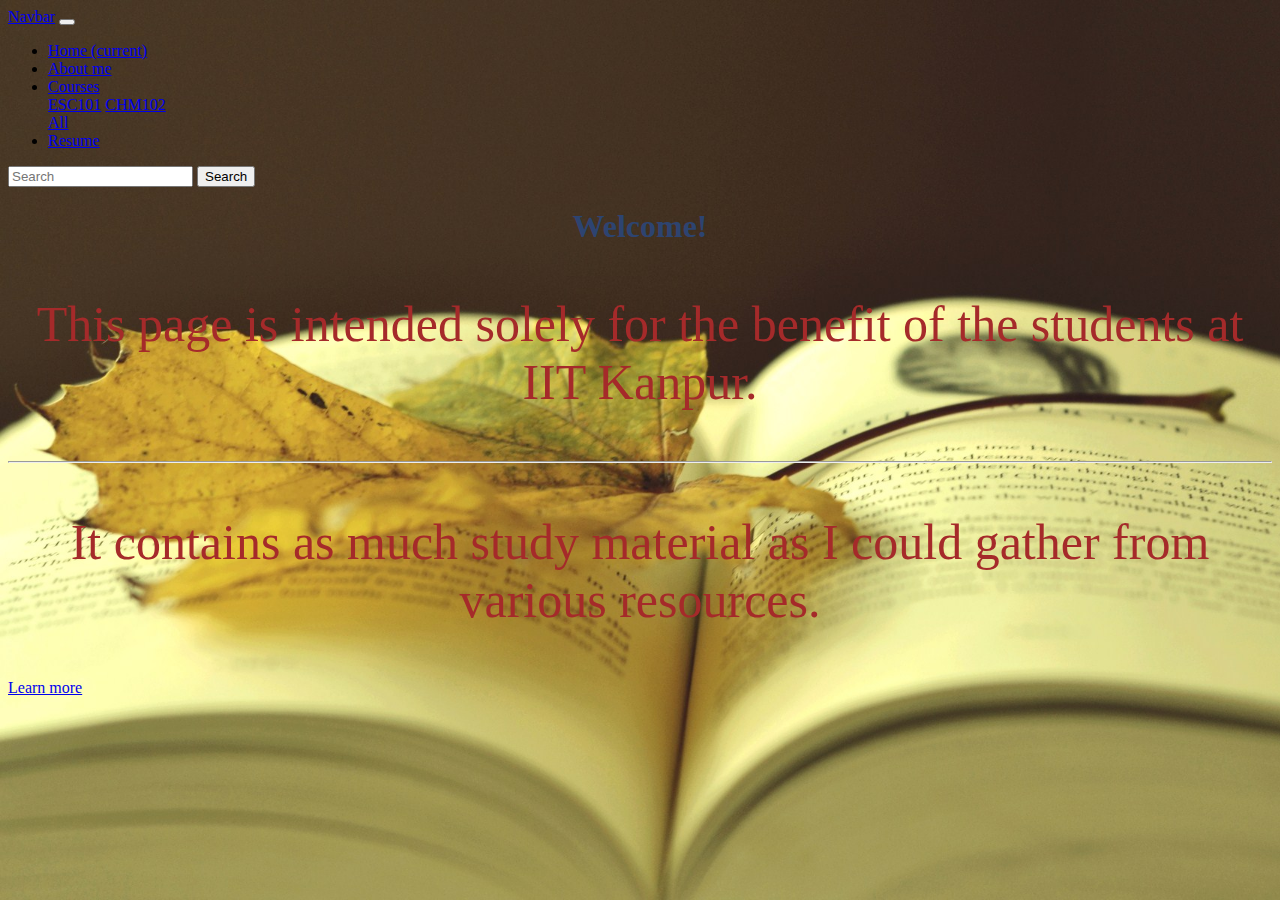
==== index.html @ 39400a55 "Update index.html" ====
<DOCTYPE! html>
<html>
<head>
	<title>IIT Kanpur</title>
	<link rel="stylesheet" href="https://stackpath.bootstrapcdn.com/bootstrap/4.2.1/css/bootstrap.min.css" integrity="sha384-GJzZqFGwb1QTTN6wy59ffF1BuGJpLSa9DkKMp0DgiMDm4iYMj70gZWKYbI706tWS" crossorigin="anonymous">
	<link rel="stylesheet" type="text/css" href="style.css">
	<link rel="stylesheet" type="text/css" href="animate.css">
</head>
<body>
	<nav class="navbar navbar-dark bg-dark">
  <a class="navbar-brand" href="#">Navbar</a>
  <button class="navbar-toggler" type="button" data-toggle="collapse" data-target="#navbarSupportedContent" aria-controls="navbarSupportedContent" aria-expanded="false" aria-label="Toggle navigation">
    <span class="navbar-toggler-icon"></span>
  </button>

  <div class="collapse navbar-collapse" id="navbarSupportedContent">
    <ul class="navbar-nav mr-auto">
      <li class="nav-item active">
        <a class="nav-link" href="sparshag21.github.io">Home <span class="sr-only">(current)</span></a>
      </li>
      <li class="nav-item">
        <a class="nav-link" href="#">About me</a>
      </li>
      <li class="nav-item dropdown">
        <a class="nav-link dropdown-toggle" href="#" id="navbarDropdown" role="button" data-toggle="dropdown" aria-haspopup="true" aria-expanded="false">
          Courses
        </a>
        <div class="dropdown-menu" aria-labelledby="navbarDropdown">
          <a class="dropdown-item" href="https://drive.google.com/open?id=1Gh-EBOJER7MjMcD_c-PDWi1erLSiMOTE">ESC101</a>
          <a class="dropdown-item" href="https://drive.google.com/open?id=1S0QDlHgqq7cptCj6aciYYXf4v3J_0jDY">CHM102</a>
          <div class="dropdown-divider"></div>
          <a class="dropdown-item" href="#">All</a>
        </div>
      </li>
      <li class="nav-item">
        <a class="nav-link disabled" href="#" tabindex="-1" aria-disabled="true">Resume</a>
      </li>
    </ul>
    <form class="form-inline my-2 my-lg-0">
      <input class="form-control mr-sm-2" type="search" placeholder="Search" aria-label="Search">
      <button class="btn btn-outline-success my-2 my-sm-0" type="submit">Search</button>
    </form>
  </div>
</nav>
<div class="jumbotron">
  <h1 class="animated infinite bounce" style="font-family: cursive;color:#2D4471;">Welcome!</h1>
  <p class="lead">This page is intended solely for the benefit of the students at IIT Kanpur.</p>
  <hr class="my-4">
  <p>It contains as much study material as I could gather from various resources.</p>
  <a class="btn btn-outline-success btn-lg" href="#" role="button">Learn more</a>
</div>
	<script src="https://code.jquery.com/jquery-3.3.1.slim.min.js" integrity="sha384-q8i/X+965DzO0rT7abK41JStQIAqVgRVzpbzo5smXKp4YfRvH+8abtTE1Pi6jizo" crossorigin="anonymous"></script>
	<script src="https://cdnjs.cloudflare.com/ajax/libs/popper.js/1.14.6/umd/popper.min.js" integrity="sha384-wHAiFfRlMFy6i5SRaxvfOCifBUQy1xHdJ/yoi7FRNXMRBu5WHdZYu1hA6ZOblgut" crossorigin="anonymous"></script>
	<script src="https://stackpath.bootstrapcdn.com/bootstrap/4.2.1/js/bootstrap.min.js" integrity="sha384-B0UglyR+jN6CkvvICOB2joaf5I4l3gm9GU6Hc1og6Ls7i6U/mkkaduKaBhlAXv9k" crossorigin="anonymous"></script>
</body>
</html>
---- style.css ----
body {
	background-image: url(study.jpg);
	background-size: cover;
}

p {
	color:brown;
	text-align: center;
	font-size: 50px;
	cursor:pointer;
}

p:hover {
	color:red;
	border:5px;
	border-color:red;
	transform:scale(1.1);
	transition:all 0.5s;
}
h1 {
	text-align:center;
}
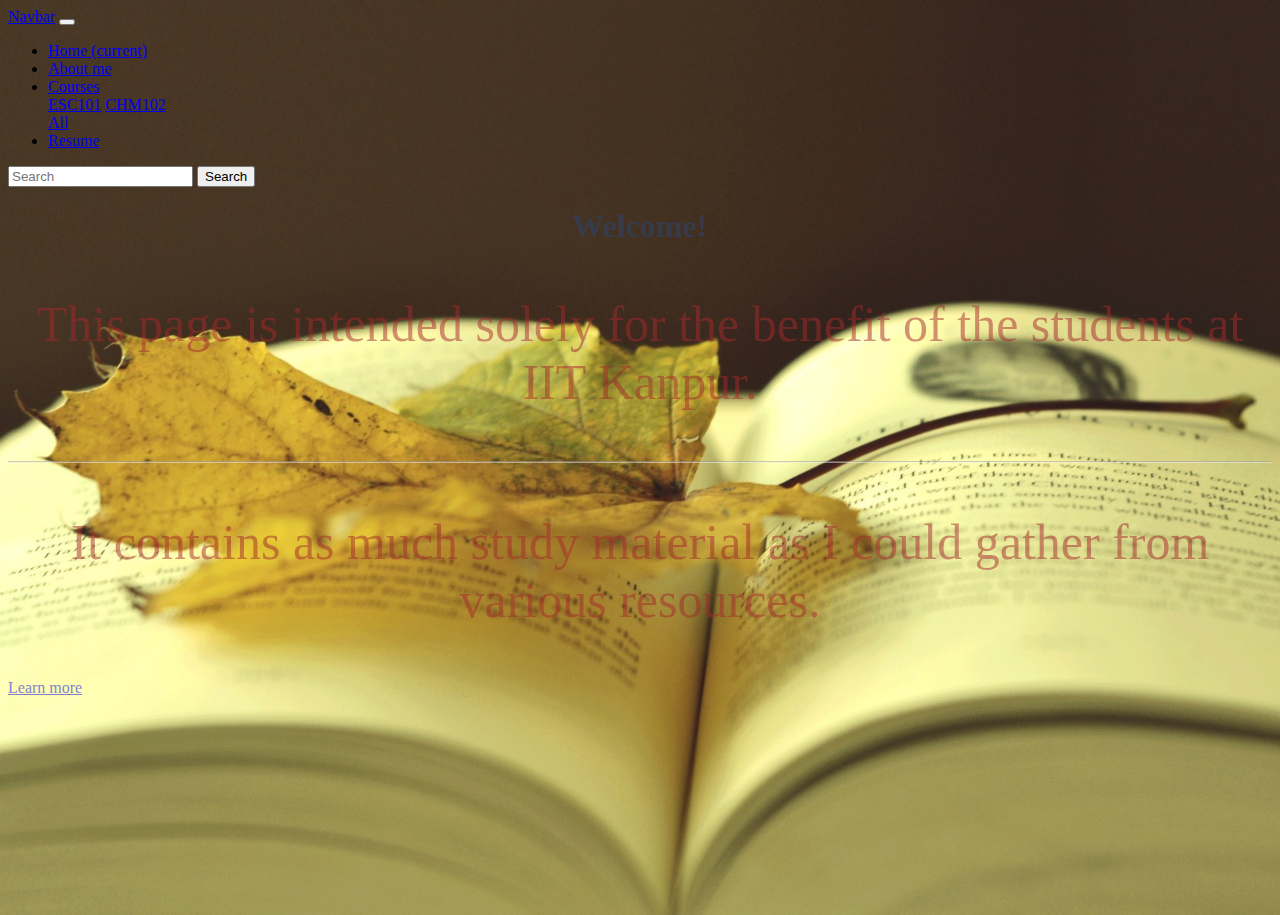
==== commit d7554a38: "Update index.html" ====
--- a/index.html
+++ b/index.html
@@ -1,13 +1,15 @@
 <DOCTYPE! html>
 <html>
 <head>
-	<title>IIT Kanpur</title>
-	<link rel="stylesheet" href="https://stackpath.bootstrapcdn.com/bootstrap/4.2.1/css/bootstrap.min.css" integrity="sha384-GJzZqFGwb1QTTN6wy59ffF1BuGJpLSa9DkKMp0DgiMDm4iYMj70gZWKYbI706tWS" crossorigin="anonymous">
-	<link rel="stylesheet" type="text/css" href="style.css">
-	<link rel="stylesheet" type="text/css" href="animate.css">
+  <title>Bootstrap</title>
+  <link rel="stylesheet" href="https://stackpath.bootstrapcdn.com/bootstrap/4.2.1/css/bootstrap.min.css" integrity="sha384-GJzZqFGwb1QTTN6wy59ffF1BuGJpLSa9DkKMp0DgiMDm4iYMj70gZWKYbI706tWS" crossorigin="anonymous">
+  <link rel="stylesheet" type="text/css" href="style.css">
+  <link rel="stylesheet" type="text/css" href="animate.css">
 </head>
 <body>
-	<nav class="navbar navbar-dark bg-dark">
+  <div style="justify-content:center">
+  </div>
+  <nav class="navbar navbar-dark bg-dark">
   <a class="navbar-brand" href="#">Navbar</a>
   <button class="navbar-toggler" type="button" data-toggle="collapse" data-target="#navbarSupportedContent" aria-controls="navbarSupportedContent" aria-expanded="false" aria-label="Toggle navigation">
     <span class="navbar-toggler-icon"></span>
@@ -16,7 +18,7 @@
   <div class="collapse navbar-collapse" id="navbarSupportedContent">
     <ul class="navbar-nav mr-auto">
       <li class="nav-item active">
-        <a class="nav-link" href="sparshag21.github.io">Home <span class="sr-only">(current)</span></a>
+        <a class="nav-link" href="#">Home <span class="sr-only">(current)</span></a>
       </li>
       <li class="nav-item">
         <a class="nav-link" href="#">About me</a>
@@ -42,15 +44,17 @@
     </form>
   </div>
 </nav>
-<div class="jumbotron">
+<div class="jumbotron" style="opacity:0.5">
   <h1 class="animated infinite bounce" style="font-family: cursive;color:#2D4471;">Welcome!</h1>
   <p class="lead">This page is intended solely for the benefit of the students at IIT Kanpur.</p>
   <hr class="my-4">
   <p>It contains as much study material as I could gather from various resources.</p>
   <a class="btn btn-outline-success btn-lg" href="#" role="button">Learn more</a>
 </div>
-	<script src="https://code.jquery.com/jquery-3.3.1.slim.min.js" integrity="sha384-q8i/X+965DzO0rT7abK41JStQIAqVgRVzpbzo5smXKp4YfRvH+8abtTE1Pi6jizo" crossorigin="anonymous"></script>
-	<script src="https://cdnjs.cloudflare.com/ajax/libs/popper.js/1.14.6/umd/popper.min.js" integrity="sha384-wHAiFfRlMFy6i5SRaxvfOCifBUQy1xHdJ/yoi7FRNXMRBu5WHdZYu1hA6ZOblgut" crossorigin="anonymous"></script>
-	<script src="https://stackpath.bootstrapcdn.com/bootstrap/4.2.1/js/bootstrap.min.js" integrity="sha384-B0UglyR+jN6CkvvICOB2joaf5I4l3gm9GU6Hc1og6Ls7i6U/mkkaduKaBhlAXv9k" crossorigin="anonymous"></script>
+
+  <iframe scrolling="no" frameborder="no" clocktype="html5" style="overflow:hidden;border:0;margin:0;padding:0;width:450px;height:210px;"src="https://www.clocklink.com/html5embed.php?clock=048&timezone=India_Bangalore&color=orange&size=450&Title=&Message=&Target=&From=2019,1,1,0,0,0&Color=orange">clock</iframe>
+  <script src="https://code.jquery.com/jquery-3.3.1.slim.min.js" integrity="sha384-q8i/X+965DzO0rT7abK41JStQIAqVgRVzpbzo5smXKp4YfRvH+8abtTE1Pi6jizo" crossorigin="anonymous"></script>
+  <script src="https://cdnjs.cloudflare.com/ajax/libs/popper.js/1.14.6/umd/popper.min.js" integrity="sha384-wHAiFfRlMFy6i5SRaxvfOCifBUQy1xHdJ/yoi7FRNXMRBu5WHdZYu1hA6ZOblgut" crossorigin="anonymous"></script>
+  <script src="https://stackpath.bootstrapcdn.com/bootstrap/4.2.1/js/bootstrap.min.js" integrity="sha384-B0UglyR+jN6CkvvICOB2joaf5I4l3gm9GU6Hc1og6Ls7i6U/mkkaduKaBhlAXv9k" crossorigin="anonymous"></script>
 </body>
 </html>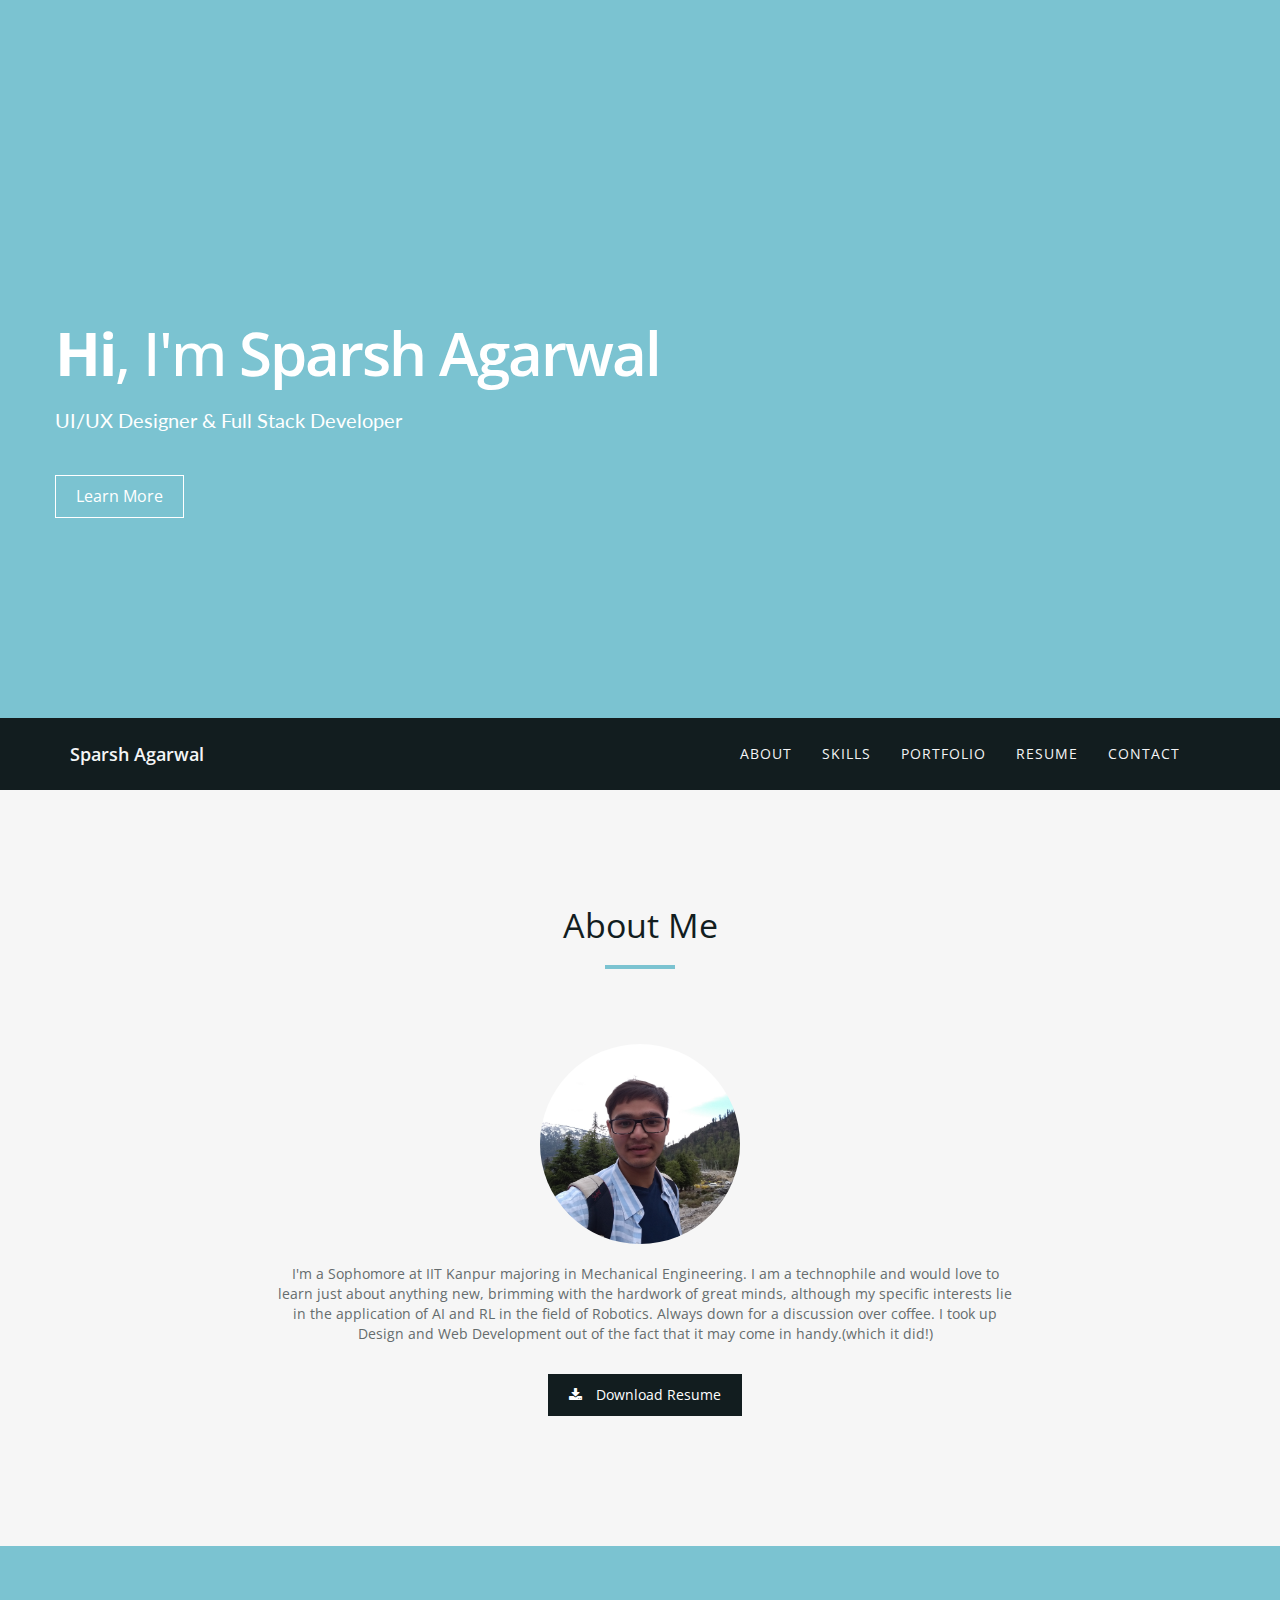
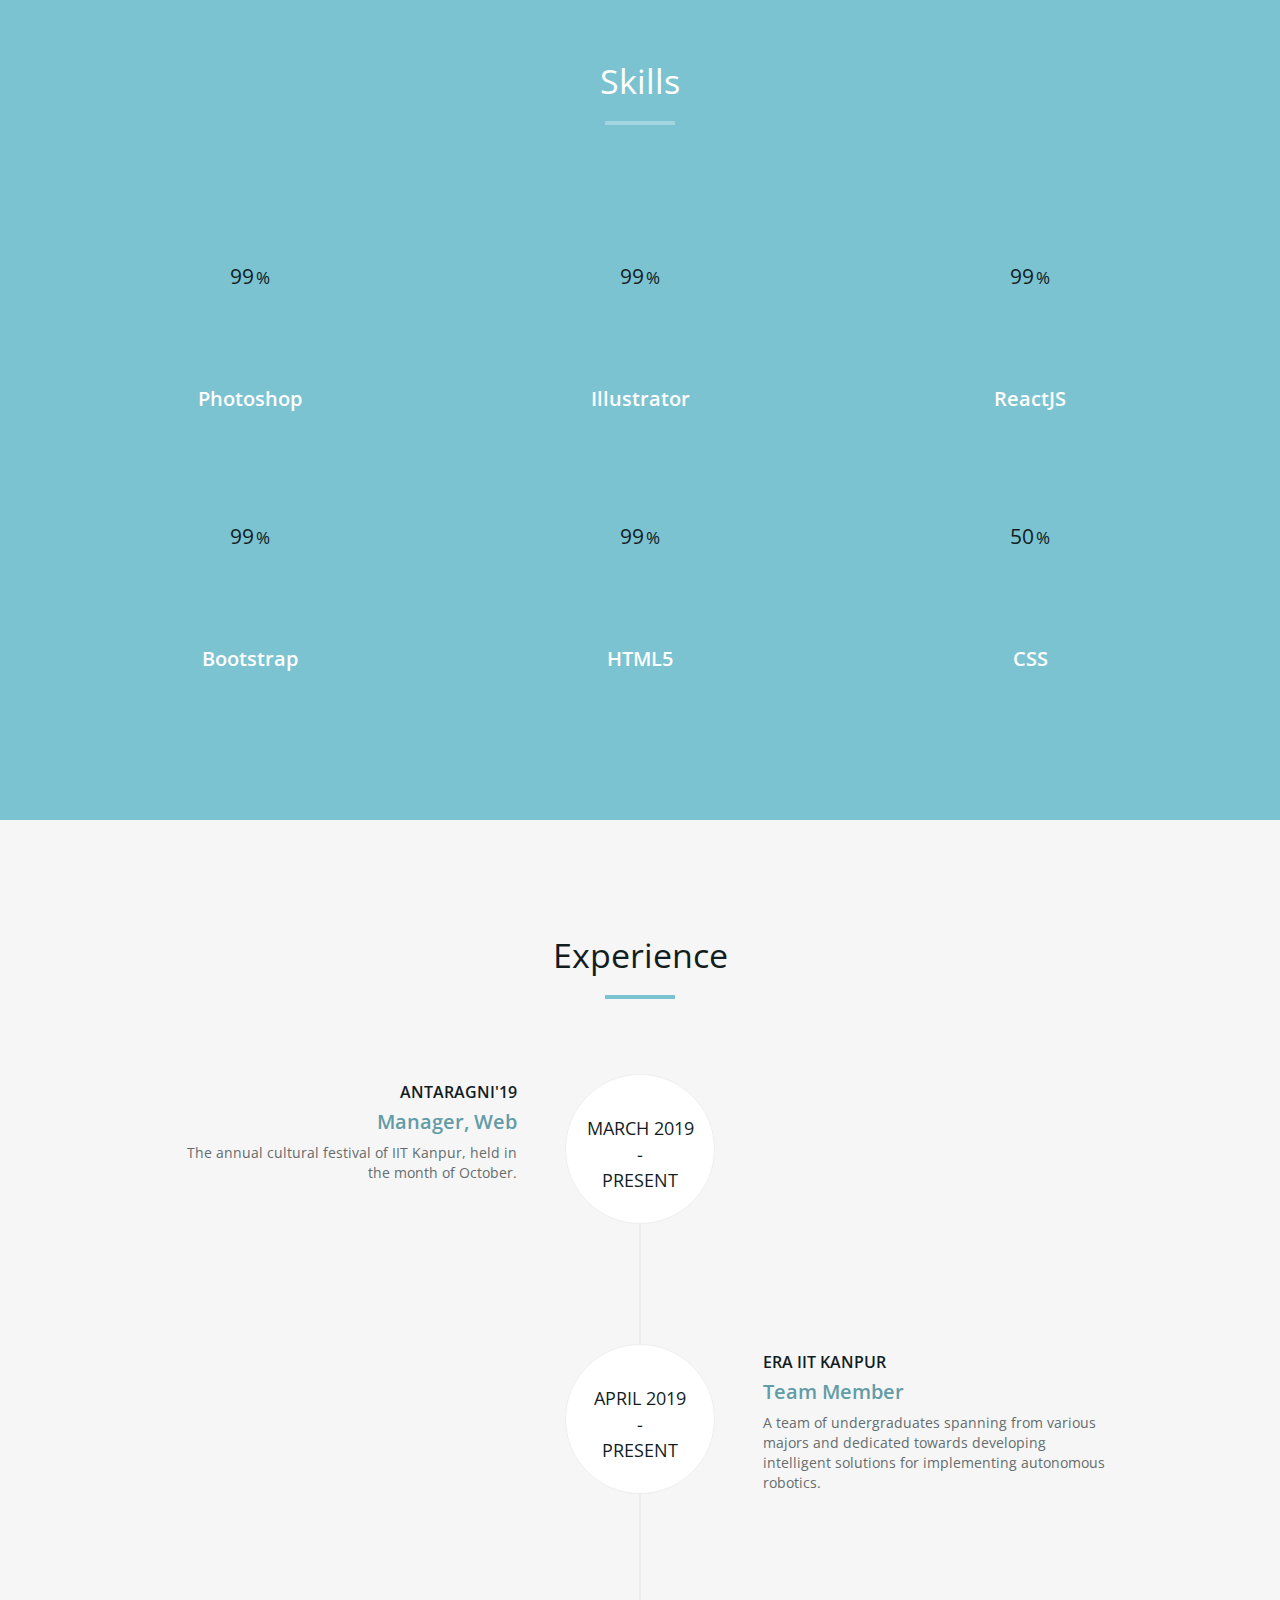
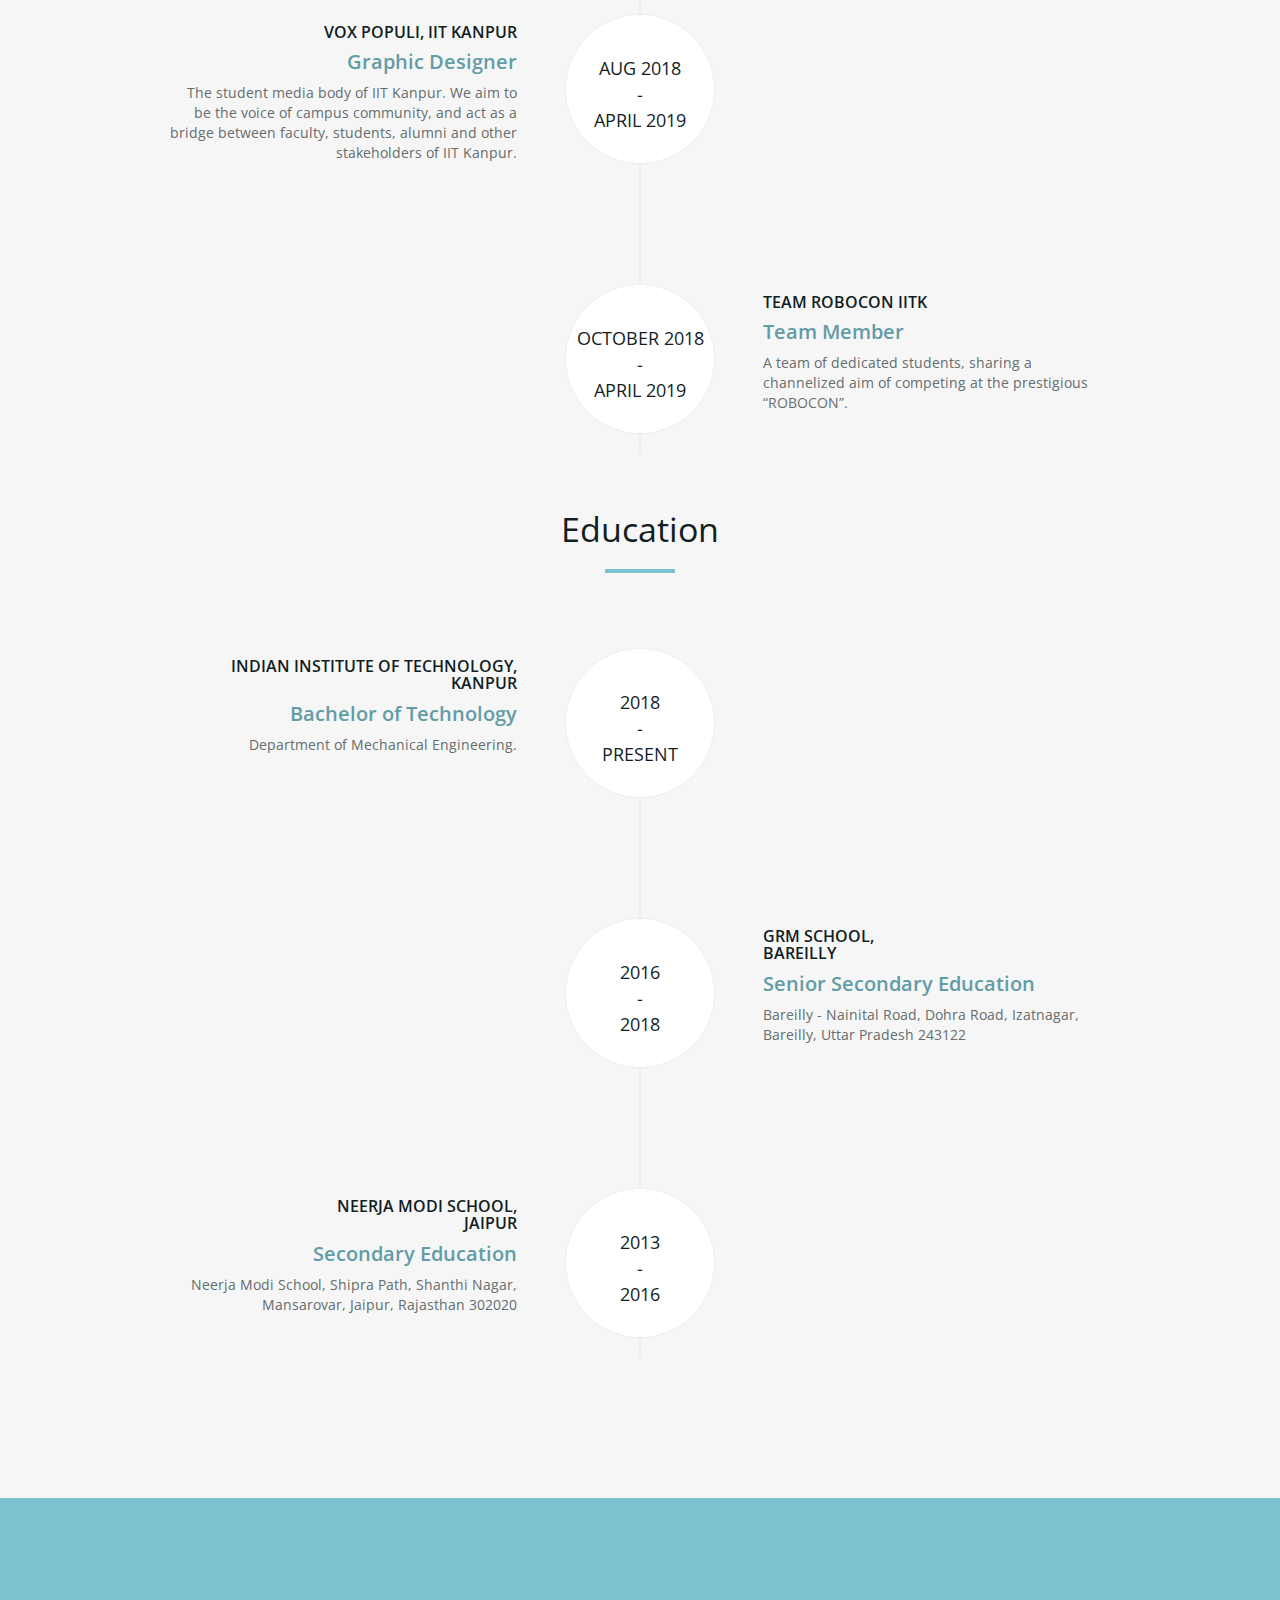
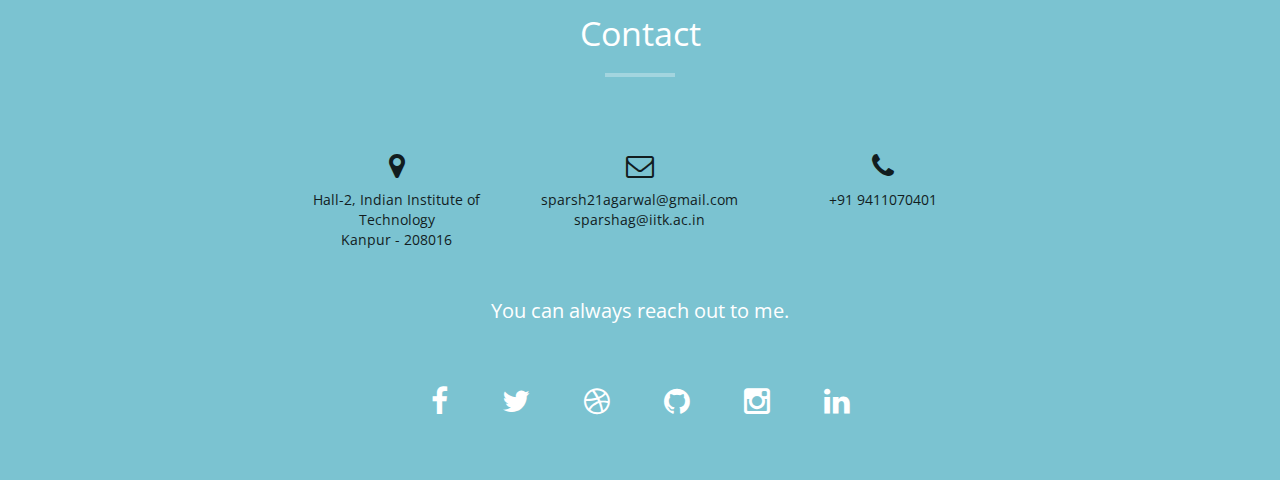
==== commit 47a97a6e: "new site" ====
--- a/index.html
+++ b/index.html
@@ -1,60 +1,445 @@
-<DOCTYPE! html>
-<html>
+<!DOCTYPE html>
+<html lang="en">
 <head>
-  <title>Bootstrap</title>
-  <link rel="stylesheet" href="https://stackpath.bootstrapcdn.com/bootstrap/4.2.1/css/bootstrap.min.css" integrity="sha384-GJzZqFGwb1QTTN6wy59ffF1BuGJpLSa9DkKMp0DgiMDm4iYMj70gZWKYbI706tWS" crossorigin="anonymous">
-  <link rel="stylesheet" type="text/css" href="style.css">
-  <link rel="stylesheet" type="text/css" href="animate.css">
+<meta charset="utf-8">
+<meta name="viewport" content="width=device-width, initial-scale=1">
+<title>Sparsh Agarwal - UX Designer & Front End Developer</title>
+<meta name="description" content="">
+<meta name="author" content="">
+
+<!-- Favicons
+    ================================================== -->
+<link rel="shortcut icon" href="img/favicon.ico" type="image/x-icon">
+<link rel="apple-touch-icon" href="img/apple-touch-icon.png">
+<link rel="apple-touch-icon" sizes="72x72" href="img/apple-touch-icon-72x72.png">
+<link rel="apple-touch-icon" sizes="114x114" href="img/apple-touch-icon-114x114.png">
+
+<!-- Bootstrap -->
+<link rel="stylesheet" type="text/css"  href="css/bootstrap.css">
+<link rel="stylesheet" type="text/css" href="fonts/font-awesome/css/font-awesome.css">
+
+<!-- Stylesheet
+    ================================================== -->
+<link rel="stylesheet" type="text/css"  href="css/style.css">
+<link rel="stylesheet" type="text/css" href="css/prettyPhoto.css">
+<link href='http://fonts.googleapis.com/css?family=Lato:400,700,900,300' rel='stylesheet' type='text/css'>
+<link href='http://fonts.googleapis.com/css?family=Open+Sans:400,700,800,600,300' rel='stylesheet' type='text/css'>
+<script type="text/javascript" src="js/modernizr.custom.js"></script>
+
+<!-- HTML5 shim and Respond.js for IE8 support of HTML5 elements and media queries -->
+<!-- WARNING: Respond.js doesn't work if you view the page via file:// -->
+<!--[if lt IE 9]>
+      <script src="https://oss.maxcdn.com/html5shiv/3.7.2/html5shiv.min.js"></script>
+      <script src="https://oss.maxcdn.com/respond/1.4.2/respond.min.js"></script>
+    <![endif]-->
 </head>
-<body>
-  <div style="justify-content:center">
-  </div>
-  <nav class="navbar navbar-dark bg-dark">
-  <a class="navbar-brand" href="#">Navbar</a>
-  <button class="navbar-toggler" type="button" data-toggle="collapse" data-target="#navbarSupportedContent" aria-controls="navbarSupportedContent" aria-expanded="false" aria-label="Toggle navigation">
-    <span class="navbar-toggler-icon"></span>
-  </button>
-
-  <div class="collapse navbar-collapse" id="navbarSupportedContent">
-    <ul class="navbar-nav mr-auto">
-      <li class="nav-item active">
-        <a class="nav-link" href="#">Home <span class="sr-only">(current)</span></a>
-      </li>
-      <li class="nav-item">
-        <a class="nav-link" href="#">About me</a>
-      </li>
-      <li class="nav-item dropdown">
-        <a class="nav-link dropdown-toggle" href="#" id="navbarDropdown" role="button" data-toggle="dropdown" aria-haspopup="true" aria-expanded="false">
-          Courses
-        </a>
-        <div class="dropdown-menu" aria-labelledby="navbarDropdown">
-          <a class="dropdown-item" href="https://drive.google.com/open?id=1Gh-EBOJER7MjMcD_c-PDWi1erLSiMOTE">ESC101</a>
-          <a class="dropdown-item" href="https://drive.google.com/open?id=1S0QDlHgqq7cptCj6aciYYXf4v3J_0jDY">CHM102</a>
-          <div class="dropdown-divider"></div>
-          <a class="dropdown-item" href="#">All</a>
-        </div>
-      </li>
-      <li class="nav-item">
-        <a class="nav-link disabled" href="#" tabindex="-1" aria-disabled="true">Resume</a>
-      </li>
-    </ul>
-    <form class="form-inline my-2 my-lg-0">
-      <input class="form-control mr-sm-2" type="search" placeholder="Search" aria-label="Search">
-      <button class="btn btn-outline-success my-2 my-sm-0" type="submit">Search</button>
-    </form>
-  </div>
-</nav>
-<div class="jumbotron" style="opacity:0.5">
-  <h1 class="animated infinite bounce" style="font-family: cursive;color:#2D4471;">Welcome!</h1>
-  <p class="lead">This page is intended solely for the benefit of the students at IIT Kanpur.</p>
-  <hr class="my-4">
-  <p>It contains as much study material as I could gather from various resources.</p>
-  <a class="btn btn-outline-success btn-lg" href="#" role="button">Learn more</a>
+<body id="page-top" data-spy="scroll" data-target=".navbar-fixed-top">
+
+<!-- Header -->
+<header id="header">
+  <div class="intro">
+    <div class="container">
+      <div class="row">
+        <div class="intro-text">
+          <h1><b>Hi</b>, I'm <span class="name">Sparsh Agarwal</span></h1>
+          <p>UI/UX Designer & Full Stack Developer</p>
+          <a href="#about" class="btn btn-default btn-lg page-scroll">Learn More</a> </div>
+      </div>
+    </div>
+  </div>
+</header>
+<!-- Navigation -->
+<div id="nav">
+  <nav class="navbar navbar-custom">
+    <div class="container">
+      <div class="navbar-header">
+        <button type="button" class="navbar-toggle" data-toggle="collapse" data-target=".navbar-main-collapse"> <i class="fa fa-bars"></i> </button>
+        <a class="navbar-brand page-scroll" href="#page-top">Sparsh Agarwal</a> </div>
+      
+      <!-- Collect the nav links, forms, and other content for toggling -->
+      <div class="collapse navbar-collapse navbar-right navbar-main-collapse">
+        <ul class="nav navbar-nav">
+          <!-- Hidden li included to remove active class from about link when scrolled up past about section -->
+          <li class="hidden"> <a href="#page-top"></a> </li>
+          <li> <a class="page-scroll" href="#about">About</a> </li>
+          <li> <a class="page-scroll" href="#skills">Skills</a> </li>
+          <li> <a class="page-scroll" href="#portfolio">Portfolio</a> </li>
+          <li> <a class="page-scroll" href="#resume">Resume</a> </li>
+          <li> <a class="page-scroll" href="#contact">Contact</a> </li>
+        </ul>
+      </div>
+    </div>
+  </nav>
 </div>
-
-  <iframe scrolling="no" frameborder="no" clocktype="html5" style="overflow:hidden;border:0;margin:0;padding:0;width:450px;height:210px;"src="https://www.clocklink.com/html5embed.php?clock=048&timezone=India_Bangalore&color=orange&size=450&Title=&Message=&Target=&From=2019,1,1,0,0,0&Color=orange">clock</iframe>
-  <script src="https://code.jquery.com/jquery-3.3.1.slim.min.js" integrity="sha384-q8i/X+965DzO0rT7abK41JStQIAqVgRVzpbzo5smXKp4YfRvH+8abtTE1Pi6jizo" crossorigin="anonymous"></script>
-  <script src="https://cdnjs.cloudflare.com/ajax/libs/popper.js/1.14.6/umd/popper.min.js" integrity="sha384-wHAiFfRlMFy6i5SRaxvfOCifBUQy1xHdJ/yoi7FRNXMRBu5WHdZYu1hA6ZOblgut" crossorigin="anonymous"></script>
-  <script src="https://stackpath.bootstrapcdn.com/bootstrap/4.2.1/js/bootstrap.min.js" integrity="sha384-B0UglyR+jN6CkvvICOB2joaf5I4l3gm9GU6Hc1og6Ls7i6U/mkkaduKaBhlAXv9k" crossorigin="anonymous"></script>
+<!-- About Section -->
+<div id="about">
+  <div class="container">
+    <div class="section-title text-center center">
+      <h2>About Me</h2>
+      <hr>
+    </div>
+    <div class="row">
+      <div class="col-md-12 text-center"><img src="img/about.jpg" class="img-responsive"></div>
+      <div class="col-md-8 col-md-offset-2">
+        <div class="about-text text-center">
+          <p>I'm a Sophomore at IIT Kanpur majoring in Mechanical Engineering. I am a technophile and would love to learn just about anything new, brimming with the hardwork of great minds, although my specific interests lie in the application of AI and RL in the field of Robotics. Always down for a discussion over coffee. I took up Design and Web Development out of the fact that it may come in handy.(which it did!)</p>	
+          <p></p>
+          <p class="text-center"><a class="btn btn-primary" href="#"><i class="fa fa-download"></i> Download Resume</a></p>
+        </div>
+      </div>
+    </div>
+  </div>
+</div>
+<!-- Skills Section -->
+<div id="skills" class="text-center">
+  <div class="container">
+    <div class="section-title center">
+      <h2>Skills</h2>
+      <hr>
+    </div>
+    <div class="row">
+      <div class="col-md-4 col-sm-6 skill"> <span class="chart" data-percent="99"> <span class="percent">99</span> </span>
+        <h4>Photoshop</h4>
+      </div>
+      <div class="col-md-4 col-sm-6 skill"> <span class="chart" data-percent="99"> <span class="percent">99</span> </span>
+        <h4>Illustrator</h4>
+      </div>
+      <div class="col-md-4 col-sm-6 skill"> <span class="chart" data-percent="99"> <span class="percent">99</span> </span>
+        <h4>ReactJS</h4>
+      </div>
+      <div class="col-md-4 col-sm-6 skill"> <span class="chart" data-percent="99"> <span class="percent">99</span> </span>
+        <h4>Bootstrap</h4>
+      </div>
+      <div class="col-md-4 col-sm-6 skill"> <span class="chart" data-percent="99"> <span class="percent">99</span> </span>
+        <h4>HTML5</h4>
+      </div>
+      <div class="col-md-4 col-sm-6 skill"> <span class="chart" data-percent="50"> <span class="percent">50</span> </span>
+        <h4>CSS</h4>
+      </div>
+    </div>
+  </div>
+</div>
+
+<!-- Portfolio Section -->
+<!-- <div id="portfolio">
+  <div class="container">
+    <div class="section-title text-center center">
+      <h2>Portfolio</h2>
+      <hr>
+    </div>
+    <div class="categories">
+      <ul class="cat">
+        <li>
+          <ol class="type">
+            <li><a href="#" data-filter="*" class="active">All</a></li>
+            <li><a href="#" data-filter=".web">Web Design</a></li>
+            <li><a href="#" data-filter=".app">App Development</a></li>
+            <li><a href="#" data-filter=".branding">Branding</a></li>
+          </ol>
+        </li>
+      </ul>
+      <div class="clearfix"></div>
+    </div>
+    <div class="row">
+      <div class="portfolio-items">
+        <div class="col-sm-6 col-md-3 col-lg-3 web">
+          <div class="portfolio-item">
+            <div class="hover-bg"> <a href="img/portfolio/01-large.jpg" title="Project description" rel="prettyPhoto">
+              <div class="hover-text">
+                <h4>Project Title</h4>
+                <small>Web Design</small> </div>
+              <img src="img/portfolio/01-small.jpg" class="img-responsive" alt="Project Title"> </a> </div>
+          </div>
+        </div>
+        <div class="col-sm-6 col-md-3 col-lg-3 app">
+          <div class="portfolio-item">
+            <div class="hover-bg"> <a href="img/portfolio/02-large.jpg" title="Project description" rel="prettyPhoto">
+              <div class="hover-text">
+                <h4>Project Title</h4>
+                <small>App Development</small> </div>
+              <img src="img/portfolio/02-small.jpg" class="img-responsive" alt="Project Title"> </a> </div>
+          </div>
+        </div>
+        <div class="col-sm-6 col-md-3 col-lg-3 web">
+          <div class="portfolio-item">
+            <div class="hover-bg"> <a href="img/portfolio/03-large.jpg" title="Project description" rel="prettyPhoto">
+              <div class="hover-text">
+                <h4>Project Title</h4>
+                <small>Web Design</small> </div>
+              <img src="img/portfolio/03-small.jpg" class="img-responsive" alt="Project Title"> </a> </div>
+          </div>
+        </div>
+        <div class="col-sm-6 col-md-3 col-lg-3 web">
+          <div class="portfolio-item">
+            <div class="hover-bg"> <a href="img/portfolio/04-large.jpg" title="Project description" rel="prettyPhoto">
+              <div class="hover-text">
+                <h4>Project Title</h4>
+                <small>Web Design</small> </div>
+              <img src="img/portfolio/04-small.jpg" class="img-responsive" alt="Project Title"> </a> </div>
+          </div>
+        </div>
+        <div class="col-sm-6 col-md-3 col-lg-3 app">
+          <div class="portfolio-item">
+            <div class="hover-bg"> <a href="img/portfolio/05-large.jpg" title="Project description" rel="prettyPhoto">
+              <div class="hover-text">
+                <h4>Project Title</h4>
+                <small>App Development</small> </div>
+              <img src="img/portfolio/05-small.jpg" class="img-responsive" alt="Project Title"> </a> </div>
+          </div>
+        </div>
+        <div class="col-sm-6 col-md-3 col-lg-3 branding">
+          <div class="portfolio-item">
+            <div class="hover-bg"> <a href="img/portfolio/06-large.jpg" title="Project description" rel="prettyPhoto">
+              <div class="hover-text">
+                <h4>Project Title</h4>
+                <small>Branding</small> </div>
+              <img src="img/portfolio/06-small.jpg" class="img-responsive" alt="Project Title"> </a> </div>
+          </div>
+        </div>
+        <div class="col-sm-6 col-md-3 col-lg-3 branding app">
+          <div class="portfolio-item">
+            <div class="hover-bg"> <a href="img/portfolio/07-large.jpg" title="Project description" rel="prettyPhoto">
+              <div class="hover-text">
+                <h4>Project Title</h4>
+                <small>App Development, Branding</small> </div>
+              <img src="img/portfolio/07-small.jpg" class="img-responsive" alt="Project Title"> </a> </div>
+          </div>
+        </div>
+        <div class="col-sm-6 col-md-3 col-lg-3 web">
+          <div class="portfolio-item">
+            <div class="hover-bg"> <a href="img/portfolio/08-large.jpg" title="Project description" rel="prettyPhoto">
+              <div class="hover-text">
+                <h4>Project Title</h4>
+                <small>Web Design</small> </div>
+              <img src="img/portfolio/08-small.jpg" class="img-responsive" alt="Project Title"> </a> </div>
+          </div>
+        </div>
+      </div>
+    </div>
+  </div>
+</div> -->
+
+<!-- Achievements Section -->
+<!-- <div id="achievements" class="text-center">
+  <div class="container">
+    <div class="section-title center">
+      <h2>Some Stats</h2>
+      <hr>
+    </div>
+    <div class="row">
+      <div class="col-md-3 col-sm-3 wow fadeInDown" data-wow-delay="200ms">
+        <div class="achievement-box"> <span class="count">310</span>
+          <h4>Happy Clients</h4>
+        </div>
+      </div>
+      <div class="col-md-3 col-sm-3 wow fadeInDown" data-wow-delay="400ms">
+        <div class="achievement-box"> <span class="count">4700</span>
+          <h4>Hours of Work</h4>
+        </div>
+      </div>
+      <div class="col-md-3 col-sm-3 wow fadeInDown" data-wow-delay="600ms">
+        <div class="achievement-box"> <span class="count">30</span>
+          <h4>Awards Won</h4>
+        </div>
+      </div>
+      <div class="col-md-3 col-sm-3 wow fadeInDown" data-wow-delay="800ms">
+        <div class="achievement-box"> <span class="count">8</span>
+          <h4>Years of Experience</h4>
+        </div>
+      </div>
+    </div>
+  </div>
+</div> -->
+<!-- Resume Section -->
+<div id="resume" class="text-center">
+  <div class="container">
+    <div class="section-title center">
+      <h2>Experience</h2>
+      <hr>
+    </div>
+    <div class="row">
+      <div class="col-lg-12">
+        <ul class="timeline">
+          <li>
+            <div class="timeline-image">
+              <h4>March 2019 <br>
+                - <br>
+                Present </h4>
+            </div>
+            <div class="timeline-panel">
+              <div class="timeline-heading">
+                <h4>Antaragni'19</h4>
+                <h4 class="subheading">Manager, Web</h4>
+              </div>
+              <div class="timeline-body">
+                <p>The annual cultural festival of IIT Kanpur, held in the month of October.</p>
+              </div>
+            </div>
+          </li>
+          <li class="timeline-inverted">
+            <div class="timeline-image">
+              <h4>April 2019 <br>
+                - <br>
+                Present </h4>
+            </div>
+            <div class="timeline-panel">
+              <div class="timeline-heading">
+                <h4>ERA IIT Kanpur</h4>
+                <h4 class="subheading">Team Member</h4>
+              </div>
+              <div class="timeline-body">
+                <p>A team of undergraduates spanning from various majors and dedicated towards developing intelligent solutions for implementing autonomous robotics.</p>
+              </div>
+            </div>
+          </li>
+          <li>
+            <div class="timeline-image">
+              <h4>Aug 2018<br>
+                - <br>
+                April 2019 </h4>
+            </div>
+            <div class="timeline-panel">
+              <div class="timeline-heading">
+                <h4>Vox Populi, IIT Kanpur</h4>
+                <h4 class="subheading">Graphic Designer</h4>
+              </div>
+              <div class="timeline-body">
+                <p>The student media body of IIT Kanpur. We aim to be the voice of campus community, and act as a bridge between faculty, students, alumni and other stakeholders of IIT Kanpur.</p>
+              </div>
+            </div>
+          </li>
+          <li class="timeline-inverted">
+            <div class="timeline-image">
+              <h4>October 2018 <br>
+                - <br>
+                April 2019 </h4>
+            </div>
+            <div class="timeline-panel">
+              <div class="timeline-heading">
+                <h4>Team Robocon IITK</h4>
+                <h4 class="subheading">Team Member</h4>
+              </div>
+              <div class="timeline-body">
+                <p>A team of dedicated students, sharing a channelized aim of competing at the prestigious “ROBOCON”. </p>
+              </div>
+            </div>
+          </li>
+        </ul>
+      </div>
+    </div>
+  </div>
+  <div class="container">
+    <div class="section-title center">
+      <h2>Education</h2>
+      <hr>
+    </div>
+    <div class="row">
+      <div class="col-lg-12">
+        <ul class="timeline">
+          
+          <!-- Education Section-->
+          
+          <li>
+            <div class="timeline-image">
+              <h4>2018 <br>
+                - <br>
+                present </h4>
+            </div>
+            <div class="timeline-panel">
+              <div class="timeline-heading">
+                <h4>Indian Institute of Technology, Kanpur</h4>
+                <h4 class="subheading">Bachelor of Technology</h4>
+              </div>
+              <div class="timeline-body">
+                <p>Department of Mechanical Engineering.</p>
+              </div>
+            </div>
+          </li>
+          <li class="timeline-inverted">
+            <div class="timeline-image">
+              <h4>2016 <br>
+                - <br>
+                2018 </h4>
+            </div>
+            <div class="timeline-panel">
+              <div class="timeline-heading">
+                <h4>GRM School, <br>Bareilly</h4>
+                <h4 class="subheading">Senior Secondary Education</h4>
+              </div>
+              <div class="timeline-body">
+                <p>Bareilly - Nainital Road, Dohra Road, Izatnagar, Bareilly, Uttar Pradesh 243122</p>
+              </div>
+            </div>
+          </li>
+          <li>
+            <div class="timeline-image">
+              <h4>2013 <br>
+                - <br>
+                2016 </h4>
+            </div>
+            <div class="timeline-panel">
+              <div class="timeline-heading">
+                <h4>Neerja Modi School, <br>Jaipur</h4>
+                <h4 class="subheading">Secondary Education</h4>
+              </div>
+              <div class="timeline-body">
+                <p class="text-muted">Neerja Modi School, Shipra Path, Shanthi Nagar, Mansarovar, Jaipur, Rajasthan 302020</p>
+              </div>
+            </div>
+          </li>
+        </ul>
+      </div>
+    </div>
+  </div>
+</div>
+<!-- Contact Section -->
+<div id="contact" class="text-center">
+  <div class="container">
+    <div class="section-title center">
+      <h2>Contact</h2>
+      <hr>
+    </div>
+    <div class="col-md-8 col-md-offset-2">
+      <div class="col-md-4"> <i class="fa fa-map-marker fa-2x"></i>
+        <p>Hall-2, Indian Institute of Technology<br>Kanpur - 208016<br>
+          </p>
+      </div>
+      <div class="col-md-4"> <i class="fa fa-envelope-o fa-2x"></i>
+        <p>sparsh21agarwal@gmail.com<br>
+        sparshag@iitk.ac.in</p>
+      </div>
+      <div class="col-md-4"> <i class="fa fa-phone fa-2x"></i>
+        <p>+91 9411070401 </p>
+      </div>
+      <div class="clearfix"></div>
+    </div>
+    <div class="col-md-8 col-md-offset-2">
+      <h3>You can always reach out to me.</h3>
+      
+      <div class="social">
+        <ul>
+          <li><a href="#"><i class="fa fa-facebook"></i></a></li>
+          <li><a href="#"><i class="fa fa-twitter"></i></a></li>
+          <li><a href="#"><i class="fa fa-dribbble"></i></a></li>
+          <li><a href="#"><i class="fa fa-github"></i></a></li>
+          <li><a href="#"><i class="fa fa-instagram"></i></a></li>
+          <li><a href="#"><i class="fa fa-linkedin"></i></a></li>
+        </ul>
+      </div>
+    </div>
+  </div>
+</div>
+
+<script type="text/javascript" src="js/jquery.1.11.1.js"></script> 
+<script type="text/javascript" src="js/bootstrap.js"></script> 
+<script type="text/javascript" src="js/SmoothScroll.js"></script> 
+<script type="text/javascript" src="js/easypiechart.js"></script> 
+<script type="text/javascript" src="js/jquery.prettyPhoto.js"></script> 
+<script type="text/javascript" src="js/jquery.isotope.js"></script> 
+<script type="text/javascript" src="js/jquery.counterup.js"></script> 
+<script type="text/javascript" src="js/waypoints.js"></script> 
+<script type="text/javascript" src="js/jqBootstrapValidation.js"></script> 
+<script type="text/javascript" src="js/contact_me.js"></script> 
+<script type="text/javascript" src="js/main.js"></script>
 </body>
 </html>--- a/css/style.css
+++ b/css/style.css
@@ -0,0 +1,750 @@
+body, html {
+	font-family: 'Open Sans', sans-serif;
+	text-rendering: optimizeLegibility !important;
+	-webkit-font-smoothing: antialiased !important;
+	color: #656c6d;
+	width: 100% !important;
+	height: 100% !important;
+}
+h1 {
+	font-weight: 700;
+}
+h1 strong {
+	font-weight: 900;
+}
+h2 {
+	line-height: 20px;
+	margin: 0;
+	color: #121d1f;
+	font-weight: 400;
+	margin-bottom: 30px;
+	font-size: 34px;
+}
+h3, h4 {
+	color: #121d1f;
+	font-size: 20px;
+	font-weight: 600;
+}
+h5 {
+	text-transform: uppercase;
+	font-weight: 700;
+	line-height: 20px;
+}
+p.intro {
+	font-size: 16px;
+	margin: 12px 0 0;
+	line-height: 24px;
+	font-family: 'Open Sans', sans-serif;
+}
+a {
+	color: #333;
+}
+a:hover, a:focus {
+	text-decoration: none;
+	color: #7bc3d1;
+}
+ul, ol {
+	list-style: none;
+}
+.clearfix:after {
+	visibility: hidden;
+	display: block;
+	font-size: 0;
+	content: " ";
+	clear: both;
+	height: 0;
+}
+.clearfix {
+	display: inline-block;
+}
+* html .clearfix {
+	height: 1%;
+}
+.clearfix {
+	display: block;
+}
+ul, ol {
+	padding: 0;
+	webkit-padding: 0;
+	moz-padding: 0;
+}
+hr {
+	height: 4px;
+	width: 70px;
+	text-align: center;
+	position: relative;
+	background: #7bc3d1;
+	margin: 0 auto;
+	margin-bottom: 30px;
+	border: 0;
+}
+/* Navigation */
+#nav {
+	z-index: 9999;
+}
+#nav.affix {
+	position: fixed;
+	top: 0;
+	width: 100%
+}
+.navbar-custom {
+	margin-bottom: 0;
+	background-color: #121d1f;
+	border-radius: 0px;
+	padding: 10px 0;
+}
+.navbar-custom .navbar-brand {
+	font-weight: 600;
+}
+.navbar-custom .navbar-brand:focus {
+	outline: 0;
+}
+.navbar-custom .navbar-brand .navbar-toggle {
+	padding: 4px 6px;
+	font-size: 16px;
+	color: #fff;
+}
+.navbar-custom .navbar-brand .navbar-toggle:focus, .navbar-custom .navbar-brand .navbar-toggle:active {
+	outline: 0;
+}
+.navbar-custom a {
+	color: #f4f5f6;
+}
+.navbar-custom .nav li a {
+	text-transform: uppercase;
+	letter-spacing: 1px;
+	-webkit-transition: background .3s ease-in-out;
+	-moz-transition: background .3s ease-in-out;
+	transition: background .3s ease-in-out;
+}
+.navbar-custom .nav li a:hover {
+	outline: 0;
+	color: #7bc3d1;
+	background-color: transparent;
+}
+.navbar-custom .nav li a:focus, .navbar-custom .nav li a:active {
+	outline: 0;
+	background-color: transparent;
+	color: #7bc3d1;
+}
+.navbar-custom .nav li.active {
+	outline: 0;
+}
+.navbar-custom .nav li.active a {
+	background-color: rgba(255,255,255,.3);
+}
+.navbar-custom .nav li.active a:hover {
+	color: #fff;
+}
+.btn-default {
+	color: #fff;
+	background-color: transparent;
+	border-color: #fff;
+	padding: 10px 20px;
+	margin: 0;
+	font-size: 16px;
+	border-radius: 0;
+}
+.btn-default:hover, .btn-default:focus, .btn-default.focus, .btn-default:active, .btn-default.active {
+	color: #fff;
+	background-color: #121d1f;
+	border-color: #121d1f;
+}
+.btn-primary {
+	color: #fff;
+	background-color: #121d1f;
+	padding: 10px 20px;
+	border-color: #121d1f;
+	border-radius: 0;
+}
+.btn-primary:hover, .btn-primary:focus, .btn-primary.focus, .btn-primary:active, .btn-primary.active {
+	color: #fff;
+	background-color: #7bc3d1;
+	border-color: #7bc3d1;
+}
+.btn-primary i.fa {
+	margin-right: 10px;
+}
+/* Home Section */
+.intro {
+	display: table;
+	width: 100%;
+	height: auto;
+	padding: 100px 0;
+	text-align: center;
+	color: #fff;
+	background: url(../img/intro-bg.jpg) no-repeat center top;
+	background-color: #7bc3d1;
+	-webkit-background-size: cover;
+	-moz-background-size: cover;
+	background-size: cover;
+	-o-background-size: cover;
+}
+.section-title.center {
+	padding: 25px 0 45px 0;
+}
+/* About Section */
+#about {
+	padding: 100px 0;
+	background: #f6f6f6;
+}
+#about .about-text {
+	margin-left: 10px;
+}
+#about img {
+	border-radius: 50%;
+	width: 200px;
+	height: 200px;
+	display: inline-block;
+}
+#about p {
+	margin-top: 20px;
+	margin-bottom: 30px;
+}
+/* Skills Section */
+#skills {
+	padding: 100px 0;
+	background: #7bc3d1;
+}
+#skills h2 {
+	color: #fff;
+}
+#skills hr {
+	background: rgba(255,255,255,0.3);
+}
+#skills .skill {
+	margin-bottom: 40px;
+	text-align: center;
+	padding: 0px;
+}
+#skills .skill h4 {
+	font-weight: 600;
+	color: #fff;
+}
+.chart {
+	position: relative;
+	display: inline-block;
+	width: 152px;
+	height: 152px;
+	margin-bottom: 26px;
+	text-align: center;
+}
+.chart canvas {
+	position: absolute;
+	top: 0;
+	left: 0;
+}
+.percent {
+	display: inline-block;
+	font-size: 21px;
+	color: #121d1f;
+	line-height: 152px;
+	z-index: 2;
+}
+.percent:after {
+	content: '%';
+	margin-left: 0.1em;
+	font-size: .8em;
+}
+/* Portfolio Section */
+#portfolio {
+	padding: 80px 0;
+	background: #ffffff; /* Old browsers */
+	background: -moz-linear-gradient(top, #ffffff 0%, #f4f5f6 49%, #ffffff 100%); /* FF3.6+ */
+	background: -webkit-gradient(linear, left top, left bottom, color-stop(0%, #ffffff), color-stop(49%, #f4f5f6), color-stop(100%, #ffffff)); /* Chrome,Safari4+ */
+	background: -webkit-linear-gradient(top, #ffffff 0%, #f4f5f6 49%, #ffffff 100%); /* Chrome10+,Safari5.1+ */
+	background: -o-linear-gradient(top, #ffffff 0%, #f4f5f6 49%, #ffffff 100%); /* Opera 11.10+ */
+	background: -ms-linear-gradient(top, #ffffff 0%, #f4f5f6 49%, #ffffff 100%); /* IE10+ */
+	background: linear-gradient(to bottom, #ffffff 0%, #f4f5f6 49%, #ffffff 100%); /* W3C */
+filter: progid:DXImageTransform.Microsoft.gradient( startColorstr='#ffffff', endColorstr='#ffffff', GradientType=0 ); /* IE6-9 */
+}
+.categories {
+	padding-bottom: 30px;
+	text-align: center;
+}
+ul.cat li {
+	display: inline-block;
+}
+ol.type li {
+	display: inline-block;
+	margin-left: 20px;
+}
+ol.type li a {
+	background: #7bc3d1;
+	color: #fff;
+	padding: 6px 14px;
+}
+ol.type li a.active {
+	background: #121d1f;
+	color: #fff;
+}
+ol.type li a:hover {
+	background: #121d1f;
+	color: #fff;
+}
+.isotope-item {
+	z-index: 2
+}
+.isotope-hidden.isotope-item {
+	z-index: 1
+}
+.isotope, .isotope .isotope-item {
+	/* change duration value to whatever you like */
+	-webkit-transition-duration: 0.8s;
+	-moz-transition-duration: 0.8s;
+	transition-duration: 0.8s;
+}
+.isotope-item {
+	margin-right: -1px;
+	-webkit-backface-visibility: hidden;
+	backface-visibility: hidden;
+}
+.isotope {
+	-webkit-backface-visibility: hidden;
+	backface-visibility: hidden;
+	-webkit-transition-property: height, width;
+	-moz-transition-property: height, width;
+	transition-property: height, width;
+}
+.isotope .isotope-item {
+	-webkit-backface-visibility: hidden;
+	backface-visibility: hidden;
+	-webkit-transition-property: -webkit-transform, opacity;
+	-moz-transition-property: -moz-transform, opacity;
+	transition-property: transform, opacity;
+}
+.portfolio-item {
+	margin: 15px 0;
+	-webkit-transition: all 0.5s ease-out;
+	-moz-transition: all 0.5s ease-out;
+	-ms-transition: all 0.5s ease-out;
+	-o-transition: all 0.5s ease-out;
+	transition: all 0.5s ease-out;
+}
+.portfolio-item:hover {
+	-webkit-transform: scale(1.1);
+	-moz-transform: scale(1.1);
+	-ms-transform: scale(1.1);
+	-o-transform: scale(1.1);
+	transform: scale(1.1);
+}
+.portfolio-item .hover-bg {
+	height: 260px;
+	overflow: hidden;
+	position: relative;
+}
+.hover-bg .hover-text {
+	position: absolute;
+	text-align: center;
+	margin: 0 auto;
+	color: #ffffff;
+	background: rgba(0, 0, 0, 0.66);
+	padding: 33% 0 0 0;
+	height: 100%;
+	width: 100%;
+	opacity: 0;
+	transition: all 0.5s;
+}
+.hover-bg .hover-text>h4 {
+	opacity: 0;
+	color: #fff;
+	font-weight: 400;
+	-webkit-transform: translateY(100%);
+	transform: translateY(100%);
+	transition: all 0.3s;
+}
+.hover-bg:hover .hover-text>h4 {
+	opacity: 1;
+	-webkit-backface-visibility: hidden;
+	-webkit-transform: translateY(0);
+	transform: translateY(0);
+}
+.hover-bg .hover-text>i {
+	opacity: 0;
+	-webkit-transform: translateY(0);
+	transform: translateY(0);
+	transition: all 0.3s;
+}
+.hover-bg:hover .hover-text>i {
+	opacity: 1;
+	-webkit-backface-visibility: hidden;
+	-webkit-transform: translateY(100%);
+	transform: translateY(100%);
+}
+.hover-bg:hover .hover-text {
+	opacity: 1;
+}
+#portfolio i.fa {
+	font-size: 20px;
+	padding: 5px;
+	color: #E87E04;
+}
+/* Achivements Section */
+#achievements {
+	padding: 100px 0;
+	background: #7bc3d1;
+}
+#achievements h2 {
+	color: #fff;
+}
+#achievements hr {
+	background: rgba(255,255,255,0.3);
+}
+.achievement-box h4 {
+	color: #fff;
+	font-size: 20px;
+	font-weight: 400;
+	margin-left: 5px;
+}
+.achievement-box span.count {
+	font-size: 52px;
+	font-weight: 600;
+	display: block;
+	color: #121d1f;
+	padding: 0;
+	margin: 0;
+}
+/* Resume Section */
+#resume {
+	padding: 100px 0;
+	background: #f6f6f6;
+}
+.timeline {
+	position: relative;
+	padding: 0;
+	list-style: none;
+}
+.timeline:before {
+	content: "";
+	position: absolute;
+	top: 0;
+	bottom: 0;
+	left: 40px;
+	width: 2px;
+	margin-left: -1.5px;
+	background-color: #eee;
+}
+.timeline>li {
+	position: relative;
+	margin-bottom: 50px;
+	min-height: 50px;
+}
+.timeline>li:before, .timeline>li:after {
+	content: " ";
+	display: table;
+}
+.timeline>li:after {
+	clear: both;
+}
+.timeline>li .timeline-panel {
+	float: right;
+	position: relative;
+	width: 100%;
+	padding: 0 20px 0 100px;
+	text-align: left;
+}
+.timeline>li .timeline-panel:before {
+	right: auto;
+	left: -15px;
+	border-right-width: 15px;
+	border-left-width: 0;
+}
+.timeline>li .timeline-panel:after {
+	right: auto;
+	left: -14px;
+	border-right-width: 14px;
+	border-left-width: 0;
+}
+.timeline>li .timeline-image {
+	z-index: 100;
+	position: absolute;
+	left: 0;
+	width: 70px;
+	height: 70px;
+	margin-left: 0;
+	border: 1px solid #eee;
+	border-radius: 100%;
+	text-align: center;
+	background: #fff;
+}
+.timeline>li .timeline-image h4 {
+	margin-top: 20px;
+	font-size: 14px;
+	text-transform: uppercase;
+}
+.timeline>li.timeline-inverted>.timeline-panel {
+	float: right;
+	padding: 0 20px 0 100px;
+	text-align: left;
+}
+.timeline>li.timeline-inverted>.timeline-panel:before {
+	right: auto;
+	left: -15px;
+	border-right-width: 15px;
+	border-left-width: 0;
+}
+.timeline>li.timeline-inverted>.timeline-panel:after {
+	right: auto;
+	left: -14px;
+	border-right-width: 14px;
+	border-left-width: 0;
+}
+.timeline>li:last-child {
+	margin-bottom: 40px;
+}
+.timeline .timeline-heading h4 {
+	margin-top: 0;
+	text-transform: uppercase;
+	font-size: 16px;
+}
+.timeline .timeline-heading h2 {
+	margin-top: 30px;
+}
+.timeline .timeline-heading h4.subheading {
+	text-transform: none;
+	color: #629ca7;
+	font-size: 20px;
+}
+.timeline .timeline-body>p, .timeline .timeline-body>ul {
+	margin-bottom: 0;
+}
+/* Contact Section */
+#contact {
+	padding: 100px 0 40px 0;
+	color: #121d1f;
+	background: #7bc3d1;
+}
+#contact h2 {
+	color: #fff;
+}
+#contact hr {
+	background: rgba(255,255,255,0.3);
+}
+#contact h3 {
+	padding-top: 20px;
+	font-size: 20px;
+	font-weight: 400;
+	color: #fff;
+}
+#contact form {
+	padding: 30px 0;
+}
+#contact i.fa {
+	color: #121d1f;
+	margin-bottom: 10px;
+}
+#contact .text-danger {
+	color: #E87E04;
+	text-align: left;
+}
+label {
+	font-size: 12px;
+	font-weight: 400;
+	font-family: 'Open Sans', sans-serif;
+	float: left;
+}
+#contact .form-control {
+	display: block;
+	width: 100%;
+	padding: 6px 12px;
+	font-size: 14px;
+	line-height: 1.42857143;
+	color: #2c3e50;
+	background-color: rgba(255,255,255,0.8);
+	background-image: none;
+	border: 0;
+	border-radius: 2px;
+	-webkit-box-shadow: none;
+	box-shadow: none;
+	-webkit-transition: none;
+	-o-transition: none;
+	transition: none;
+}
+#contact .form-control:focus {
+	border-color: inherit;
+	outline: 0;
+	-webkit-box-shadow: transparent;
+	box-shadow: transparent;
+}
+.form-control::-webkit-input-placeholder {
+color: #2c3e50;
+}
+.form-control:-moz-placeholder {
+color: #2c3e50;
+}
+.form-control::-moz-placeholder {
+color: #2c3e50;
+}
+.form-control:-ms-input-placeholder {
+color: #2c3e50;
+}
+#contact .social {
+	margin-top: 60px;
+}
+#contact .social ul li {
+	display: inline-block;
+	margin: 0 20px;
+}
+#contact .social i.fa {
+	font-size: 30px;
+	padding: 4px 5px;
+	color: #fff;
+	transition: all 0.5s;
+}
+#contact .social i.fa:hover {
+	color: #121d1f;
+}
+#contact .btn {
+	background-color: transparent;
+	border: 1px solid #fff;
+	border-radius: 0;
+	padding: 10px 20px;
+	color: #fff;
+	margin-top: 15px;
+}
+#contact .btn:hover, #contact .btn:focus {
+	background-color: #121d1f;
+	border: 1px solid #121d1f;
+}
+.btn:active, .btn.active {
+	background-image: none;
+	outline: 0;
+	-webkit-box-shadow: none;
+	box-shadow: none;
+}
+a:focus, .btn:focus, .btn:active:focus, .btn.active:focus, .btn.focus, .btn:active.focus, .btn.active.focus {
+	outline: none;
+	outline-offset: none;
+}
+/* Footer Section*/
+#footer {
+	background: #121d1f;
+	color: #7d8384;
+	padding: 30px 0 25px 0;
+}
+#footer p {
+	font-size: 13px;
+}
+#footer a {
+	color: #a0a5a5;
+}
+#footer a:hover {
+	color: #7bc3d1;
+}
+
+/* Media Queries */
+@media(min-width:768px) {
+.intro {
+	height: 100%;
+	padding: 0;
+	text-align: left;
+	color: #fff;
+}
+.intro H1 {
+	font-size: 60px;
+	font-weight: 500;
+	letter-spacing: -2px;
+}
+.intro .name {
+	font-weight: 600;
+}
+.intro .intro-text {
+	max-width: 75%;
+}
+.intro .intro-text p {
+	font-family: 'Lato', sans-serif;
+	font-size: 20px;
+	margin-bottom: 40px;
+	margin-top: 20px;
+}
+section {
+	padding: 120px 0;
+}
+header .intro-text {
+	padding-top: 300px;
+	padding-bottom: 200px;
+}
+.timeline:before {
+	left: 50%;
+}
+.timeline>li {
+	margin-bottom: 100px;
+	min-height: 100px;
+}
+.timeline>li .timeline-panel {
+	float: left;
+	width: 41%;
+	padding: 0 20px 20px 30px;
+	text-align: right;
+}
+.timeline>li .timeline-image {
+	left: 50%;
+	width: 100px;
+	height: 100px;
+	margin-left: -50px;
+}
+.timeline>li .timeline-image h4 {
+	margin-top: 16px;
+	line-height: 18px;
+	font-weight: 400;
+}
+.timeline>li.timeline-inverted>.timeline-panel {
+	float: right;
+	padding: 0 30px 20px 20px;
+	text-align: left;
+}
+}
+
+@media(min-width:992px) {
+#here-me h1 {
+	margin: 10px 0 0px;
+}
+.timeline>li {
+	min-height: 150px;
+}
+.timeline>li .timeline-panel {
+	padding: 0 20px 20px;
+}
+.timeline>li .timeline-image {
+	width: 150px;
+	height: 150px;
+	margin-left: -75px;
+}
+.timeline>li .timeline-image h4 {
+	margin-top: 30px;
+	font-size: 18px;
+	line-height: 26px;
+}
+.timeline>li.timeline-inverted>.timeline-panel {
+	padding: 0 20px 20px;
+}
+}
+
+@media(min-width:1200px) {
+.timeline>li {
+	min-height: 170px;
+}
+.timeline>li .timeline-panel {
+	padding: 10px 20px 20px 100px;
+}
+.timeline>li .timeline-image {
+	width: 150px;
+	height: 150px;
+	margin-left: -75px;
+}
+.timeline>li .timeline-image h4 {
+	margin-top: 40px;
+	font-weight: 400;
+}
+.timeline>li.timeline-inverted>.timeline-panel {
+	padding: 10px 100px 20px 20px;
+}
+}
+
+.rotateimg270 {
+  -webkit-transform:rotate(270deg);
+  -moz-transform: rotate(270deg);
+  -ms-transform: rotate(270deg);
+  -o-transform: rotate(270deg);
+  transform: rotate(270deg);
+}--- a/css/prettyPhoto.css
+++ b/css/prettyPhoto.css
@@ -0,0 +1,170 @@
+div.pp_default .pp_top,div.pp_default .pp_top .pp_middle,div.pp_default .pp_top .pp_left,div.pp_default .pp_top .pp_right,div.pp_default .pp_bottom,div.pp_default .pp_bottom .pp_left,div.pp_default .pp_bottom .pp_middle,div.pp_default .pp_bottom .pp_right{height:13px}
+div.pp_default .pp_top .pp_left{background:url(../img/prettyPhoto/default/sprite.png) -78px -93px no-repeat}
+div.pp_default .pp_top .pp_middle{background:url(../img/prettyPhoto/default/sprite_x.png) top left repeat-x}
+div.pp_default .pp_top .pp_right{background:url(../img/prettyPhoto/default/sprite.png) -112px -93px no-repeat}
+div.pp_default .pp_content .ppt{color:#f8f8f8}
+div.pp_default .pp_content_container .pp_left{background:url(../img/prettyPhoto/default/sprite_y.png) -7px 0 repeat-y;padding-left:13px}
+div.pp_default .pp_content_container .pp_right{background:url(../img/prettyPhoto/default/sprite_y.png) top right repeat-y;padding-right:13px}
+div.pp_default .pp_next:hover{background:url(../img/prettyPhoto/default/sprite_next.png) center right no-repeat;cursor:pointer}
+div.pp_default .pp_previous:hover{background:url(../img/prettyPhoto/default/sprite_prev.png) center left no-repeat;cursor:pointer}
+div.pp_default .pp_expand{background:url(../img/prettyPhoto/default/sprite.png) 0 -29px no-repeat;cursor:pointer;width:28px;height:28px}
+div.pp_default .pp_expand:hover{background:url(../img/prettyPhoto/default/sprite.png) 0 -56px no-repeat;cursor:pointer}
+div.pp_default .pp_contract{background:url(../img/prettyPhoto/default/sprite.png) 0 -84px no-repeat;cursor:pointer;width:28px;height:28px}
+div.pp_default .pp_contract:hover{background:url(../img/prettyPhoto/default/sprite.png) 0 -113px no-repeat;cursor:pointer}
+div.pp_default .pp_close{width:30px;height:30px;background:url(../img/prettyPhoto/default/sprite.png) 2px 1px no-repeat;cursor:pointer}
+div.pp_default .pp_gallery ul li a{background:url(../img/prettyPhoto/default/default_thumb.png) center center #f8f8f8;border:1px solid #aaa}
+div.pp_default .pp_social{margin-top:7px}
+div.pp_default .pp_gallery a.pp_arrow_previous,div.pp_default .pp_gallery a.pp_arrow_next{position:static;left:auto}
+div.pp_default .pp_nav .pp_play,div.pp_default .pp_nav .pp_pause{background:url(../img/prettyPhoto/default/sprite.png) -51px 1px no-repeat;height:30px;width:30px}
+div.pp_default .pp_nav .pp_pause{background-position:-51px -29px}
+div.pp_default a.pp_arrow_previous,div.pp_default a.pp_arrow_next{background:url(../img/prettyPhoto/default/sprite.png) -31px -3px no-repeat;height:20px;width:20px;margin:4px 0 0}
+div.pp_default a.pp_arrow_next{left:52px;background-position:-82px -3px}
+div.pp_default .pp_content_container .pp_details{margin-top:5px}
+div.pp_default .pp_nav{clear:none;height:30px;width:110px;position:relative}
+div.pp_default .pp_nav .currentTextHolder{font-family:Georgia;font-style:italic;color:#999;font-size:11px;left:75px;line-height:25px;position:absolute;top:2px;margin:0;padding:0 0 0 10px}
+div.pp_default .pp_close:hover,div.pp_default .pp_nav .pp_play:hover,div.pp_default .pp_nav .pp_pause:hover,div.pp_default .pp_arrow_next:hover,div.pp_default .pp_arrow_previous:hover{opacity:0.7}
+div.pp_default .pp_description{font-size:13px;font-weight:500;line-height:14px;margin:5px 50px 5px 0}
+div.pp_default .pp_bottom .pp_left{background:url(../img/prettyPhoto/default/sprite.png) -78px -127px no-repeat}
+div.pp_default .pp_bottom .pp_middle{background:url(../img/prettyPhoto/default/sprite_x.png) bottom left repeat-x}
+div.pp_default .pp_bottom .pp_right{background:url(../img/prettyPhoto/default/sprite.png) -112px -127px no-repeat}
+div.pp_default .pp_loaderIcon{background:url(../img/prettyPhoto/default/loader.gif) center center no-repeat}
+div.light_rounded .pp_top .pp_left{background:url(../img/prettyPhoto/light_rounded/sprite.png) -88px -53px no-repeat}
+div.light_rounded .pp_top .pp_right{background:url(../img/prettyPhoto/light_rounded/sprite.png) -110px -53px no-repeat}
+div.light_rounded .pp_next:hover{background:url(../img/prettyPhoto/light_rounded/btnNext.png) center right no-repeat;cursor:pointer}
+div.light_rounded .pp_previous:hover{background:url(../img/prettyPhoto/light_rounded/btnPrevious.png) center left no-repeat;cursor:pointer}
+div.light_rounded .pp_expand{background:url(../img/prettyPhoto/light_rounded/sprite.png) -31px -26px no-repeat;cursor:pointer}
+div.light_rounded .pp_expand:hover{background:url(../img/prettyPhoto/light_rounded/sprite.png) -31px -47px no-repeat;cursor:pointer}
+div.light_rounded .pp_contract{background:url(../img/prettyPhoto/light_rounded/sprite.png) 0 -26px no-repeat;cursor:pointer}
+div.light_rounded .pp_contract:hover{background:url(../img/prettyPhoto/light_rounded/sprite.png) 0 -47px no-repeat;cursor:pointer}
+div.light_rounded .pp_close{width:75px;height:22px;background:url(../img/prettyPhoto/light_rounded/sprite.png) -1px -1px no-repeat;cursor:pointer}
+div.light_rounded .pp_nav .pp_play{background:url(../img/prettyPhoto/light_rounded/sprite.png) -1px -100px no-repeat;height:15px;width:14px}
+div.light_rounded .pp_nav .pp_pause{background:url(../img/prettyPhoto/light_rounded/sprite.png) -24px -100px no-repeat;height:15px;width:14px}
+div.light_rounded .pp_arrow_previous{background:url(../img/prettyPhoto/light_rounded/sprite.png) 0 -71px no-repeat}
+div.light_rounded .pp_arrow_next{background:url(../img/prettyPhoto/light_rounded/sprite.png) -22px -71px no-repeat}
+div.light_rounded .pp_bottom .pp_left{background:url(../img/prettyPhoto/light_rounded/sprite.png) -88px -80px no-repeat}
+div.light_rounded .pp_bottom .pp_right{background:url(../img/prettyPhoto/light_rounded/sprite.png) -110px -80px no-repeat}
+div.dark_rounded .pp_top .pp_left{background:url(../img/prettyPhoto/dark_rounded/sprite.png) -88px -53px no-repeat}
+div.dark_rounded .pp_top .pp_right{background:url(../img/prettyPhoto/dark_rounded/sprite.png) -110px -53px no-repeat}
+div.dark_rounded .pp_content_container .pp_left{background:url(../img/prettyPhoto/dark_rounded/contentPattern.png) top left repeat-y}
+div.dark_rounded .pp_content_container .pp_right{background:url(../img/prettyPhoto/dark_rounded/contentPattern.png) top right repeat-y}
+div.dark_rounded .pp_next:hover{background:url(../img/prettyPhoto/dark_rounded/btnNext.png) center right no-repeat;cursor:pointer}
+div.dark_rounded .pp_previous:hover{background:url(../img/prettyPhoto/dark_rounded/btnPrevious.png) center left no-repeat;cursor:pointer}
+div.dark_rounded .pp_expand{background:url(../img/prettyPhoto/dark_rounded/sprite.png) -31px -26px no-repeat;cursor:pointer}
+div.dark_rounded .pp_expand:hover{background:url(../img/prettyPhoto/dark_rounded/sprite.png) -31px -47px no-repeat;cursor:pointer}
+div.dark_rounded .pp_contract{background:url(../img/prettyPhoto/dark_rounded/sprite.png) 0 -26px no-repeat;cursor:pointer}
+div.dark_rounded .pp_contract:hover{background:url(../img/prettyPhoto/dark_rounded/sprite.png) 0 -47px no-repeat;cursor:pointer}
+div.dark_rounded .pp_close{width:75px;height:22px;background:url(../img/prettyPhoto/dark_rounded/sprite.png) -1px -1px no-repeat;cursor:pointer}
+div.dark_rounded .pp_description{margin-right:85px;color:#fff}
+div.dark_rounded .pp_nav .pp_play{background:url(../img/prettyPhoto/dark_rounded/sprite.png) -1px -100px no-repeat;height:15px;width:14px}
+div.dark_rounded .pp_nav .pp_pause{background:url(../img/prettyPhoto/dark_rounded/sprite.png) -24px -100px no-repeat;height:15px;width:14px}
+div.dark_rounded .pp_arrow_previous{background:url(../img/prettyPhoto/dark_rounded/sprite.png) 0 -71px no-repeat}
+div.dark_rounded .pp_arrow_next{background:url(../img/prettyPhoto/dark_rounded/sprite.png) -22px -71px no-repeat}
+div.dark_rounded .pp_bottom .pp_left{background:url(../img/prettyPhoto/dark_rounded/sprite.png) -88px -80px no-repeat}
+div.dark_rounded .pp_bottom .pp_right{background:url(../img/prettyPhoto/dark_rounded/sprite.png) -110px -80px no-repeat}
+div.dark_rounded .pp_loaderIcon{background:url(../img/prettyPhoto/dark_rounded/loader.gif) center center no-repeat}
+div.dark_square .pp_left,div.dark_square .pp_middle,div.dark_square .pp_right,div.dark_square .pp_content{background:#000}
+div.dark_square .pp_description{color:#fff;margin:0 85px 0 0}
+div.dark_square .pp_loaderIcon{background:url(../img/prettyPhoto/dark_square/loader.gif) center center no-repeat}
+div.dark_square .pp_expand{background:url(../img/prettyPhoto/dark_square/sprite.png) -31px -26px no-repeat;cursor:pointer}
+div.dark_square .pp_expand:hover{background:url(../img/prettyPhoto/dark_square/sprite.png) -31px -47px no-repeat;cursor:pointer}
+div.dark_square .pp_contract{background:url(../img/prettyPhoto/dark_square/sprite.png) 0 -26px no-repeat;cursor:pointer}
+div.dark_square .pp_contract:hover{background:url(../img/prettyPhoto/dark_square/sprite.png) 0 -47px no-repeat;cursor:pointer}
+div.dark_square .pp_close{width:75px;height:22px;background:url(../img/prettyPhoto/dark_square/sprite.png) -1px -1px no-repeat;cursor:pointer}
+div.dark_square .pp_nav{clear:none}
+div.dark_square .pp_nav .pp_play{background:url(../img/prettyPhoto/dark_square/sprite.png) -1px -100px no-repeat;height:15px;width:14px}
+div.dark_square .pp_nav .pp_pause{background:url(../img/prettyPhoto/dark_square/sprite.png) -24px -100px no-repeat;height:15px;width:14px}
+div.dark_square .pp_arrow_previous{background:url(../img/prettyPhoto/dark_square/sprite.png) 0 -71px no-repeat}
+div.dark_square .pp_arrow_next{background:url(../img/prettyPhoto/dark_square/sprite.png) -22px -71px no-repeat}
+div.dark_square .pp_next:hover{background:url(../img/prettyPhoto/dark_square/btnNext.png) center right no-repeat;cursor:pointer}
+div.dark_square .pp_previous:hover{background:url(../img/prettyPhoto/dark_square/btnPrevious.png) center left no-repeat;cursor:pointer}
+div.light_square .pp_expand{background:url(../img/prettyPhoto/light_square/sprite.png) -31px -26px no-repeat;cursor:pointer}
+div.light_square .pp_expand:hover{background:url(../img/prettyPhoto/light_square/sprite.png) -31px -47px no-repeat;cursor:pointer}
+div.light_square .pp_contract{background:url(../img/prettyPhoto/light_square/sprite.png) 0 -26px no-repeat;cursor:pointer}
+div.light_square .pp_contract:hover{background:url(../img/prettyPhoto/light_square/sprite.png) 0 -47px no-repeat;cursor:pointer}
+div.light_square .pp_close{width:75px;height:22px;background:url(../img/prettyPhoto/light_square/sprite.png) -1px -1px no-repeat;cursor:pointer}
+div.light_square .pp_nav .pp_play{background:url(../img/prettyPhoto/light_square/sprite.png) -1px -100px no-repeat;height:15px;width:14px}
+div.light_square .pp_nav .pp_pause{background:url(../img/prettyPhoto/light_square/sprite.png) -24px -100px no-repeat;height:15px;width:14px}
+div.light_square .pp_arrow_previous{background:url(../img/prettyPhoto/light_square/sprite.png) 0 -71px no-repeat}
+div.light_square .pp_arrow_next{background:url(../img/prettyPhoto/light_square/sprite.png) -22px -71px no-repeat}
+div.light_square .pp_next:hover{background:url(../img/prettyPhoto/light_square/btnNext.png) center right no-repeat;cursor:pointer}
+div.light_square .pp_previous:hover{background:url(../img/prettyPhoto/light_square/btnPrevious.png) center left no-repeat;cursor:pointer}
+div.facebook .pp_top .pp_left{background:url(../img/prettyPhoto/facebook/sprite.png) -88px -53px no-repeat}
+div.facebook .pp_top .pp_middle{background:url(../img/prettyPhoto/facebook/contentPatternTop.png) top left repeat-x}
+div.facebook .pp_top .pp_right{background:url(../img/prettyPhoto/facebook/sprite.png) -110px -53px no-repeat}
+div.facebook .pp_content_container .pp_left{background:url(../img/prettyPhoto/facebook/contentPatternLeft.png) top left repeat-y}
+div.facebook .pp_content_container .pp_right{background:url(../img/prettyPhoto/facebook/contentPatternRight.png) top right repeat-y}
+div.facebook .pp_expand{background:url(../img/prettyPhoto/facebook/sprite.png) -31px -26px no-repeat;cursor:pointer}
+div.facebook .pp_expand:hover{background:url(../img/prettyPhoto/facebook/sprite.png) -31px -47px no-repeat;cursor:pointer}
+div.facebook .pp_contract{background:url(../img/prettyPhoto/facebook/sprite.png) 0 -26px no-repeat;cursor:pointer}
+div.facebook .pp_contract:hover{background:url(../img/prettyPhoto/facebook/sprite.png) 0 -47px no-repeat;cursor:pointer}
+div.facebook .pp_close{width:22px;height:22px;background:url(../img/prettyPhoto/facebook/sprite.png) -1px -1px no-repeat;cursor:pointer}
+div.facebook .pp_description{margin:0 37px 0 0}
+div.facebook .pp_loaderIcon{background:url(../img/prettyPhoto/facebook/loader.gif) center center no-repeat}
+div.facebook .pp_arrow_previous{background:url(../img/prettyPhoto/facebook/sprite.png) 0 -71px no-repeat;height:22px;margin-top:0;width:22px}
+div.facebook .pp_arrow_previous.disabled{background-position:0 -96px;cursor:default}
+div.facebook .pp_arrow_next{background:url(../img/prettyPhoto/facebook/sprite.png) -32px -71px no-repeat;height:22px;margin-top:0;width:22px}
+div.facebook .pp_arrow_next.disabled{background-position:-32px -96px;cursor:default}
+div.facebook .pp_nav{margin-top:0}
+div.facebook .pp_nav p{font-size:15px;padding:0 3px 0 4px}
+div.facebook .pp_nav .pp_play{background:url(../img/prettyPhoto/facebook/sprite.png) -1px -123px no-repeat;height:22px;width:22px}
+div.facebook .pp_nav .pp_pause{background:url(../img/prettyPhoto/facebook/sprite.png) -32px -123px no-repeat;height:22px;width:22px}
+div.facebook .pp_next:hover{background:url(../img/prettyPhoto/facebook/btnNext.png) center right no-repeat;cursor:pointer}
+div.facebook .pp_previous:hover{background:url(../img/prettyPhoto/facebook/btnPrevious.png) center left no-repeat;cursor:pointer}
+div.facebook .pp_bottom .pp_left{background:url(../img/prettyPhoto/facebook/sprite.png) -88px -80px no-repeat}
+div.facebook .pp_bottom .pp_middle{background:url(../img/prettyPhoto/facebook/contentPatternBottom.png) top left repeat-x}
+div.facebook .pp_bottom .pp_right{background:url(../img/prettyPhoto/facebook/sprite.png) -110px -80px no-repeat}
+div.pp_pic_holder a:focus{outline:none}
+div.pp_overlay{background:#000;display:none;left:0;position:absolute;top:0;width:100%;z-index:9500}
+div.pp_pic_holder{display:none;position:absolute;width:100px;z-index:10000}
+.pp_content{height:40px;min-width:40px}
+* html .pp_content{width:40px}
+.pp_content_container{position:relative;text-align:left;width:100%}
+.pp_content_container .pp_left{padding-left:20px}
+.pp_content_container .pp_right{padding-right:20px}
+.pp_content_container .pp_details{float:left;margin:10px 0 2px}
+.pp_description{display:none;margin:0}
+.pp_social{float:left;margin:0}
+.pp_social .facebook{float:left;margin-left:5px;width:55px;overflow:hidden}
+.pp_social .twitter{float:left}
+.pp_nav{clear:right;float:left;margin:3px 10px 0 0}
+.pp_nav p{float:left;white-space:nowrap;margin:2px 4px}
+.pp_nav .pp_play,.pp_nav .pp_pause{float:left;margin-right:4px;text-indent:-10000px}
+a.pp_arrow_previous,a.pp_arrow_next{display:block;float:left;height:15px;margin-top:3px;overflow:hidden;text-indent:-10000px;width:14px}
+.pp_hoverContainer{position:absolute;top:0;width:100%;z-index:2000}
+.pp_gallery{display:none;left:50%;margin-top:-50px;position:absolute;z-index:10000}
+.pp_gallery div{float:left;overflow:hidden;position:relative}
+.pp_gallery ul{float:left;height:35px;position:relative;white-space:nowrap;margin:0 0 0 5px;padding:0}
+.pp_gallery ul a{border:1px rgba(0,0,0,0.5) solid;display:block;float:left;height:33px;overflow:hidden}
+.pp_gallery ul a img{border:0}
+.pp_gallery li{display:block;float:left;margin:0 5px 0 0;padding:0}
+.pp_gallery li.default a{background:url(../img/prettyPhoto/facebook/default_thumbnail.gif) 0 0 no-repeat;display:block;height:33px;width:50px}
+.pp_gallery .pp_arrow_previous,.pp_gallery .pp_arrow_next{margin-top:7px!important}
+a.pp_next{background:url(../img/prettyPhoto/light_rounded/btnNext.png) 10000px 10000px no-repeat;display:block;float:right;height:100%;text-indent:-10000px;width:49%}
+a.pp_previous{background:url(../img/prettyPhoto/light_rounded/btnNext.png) 10000px 10000px no-repeat;display:block;float:left;height:100%;text-indent:-10000px;width:49%}
+a.pp_expand,a.pp_contract{cursor:pointer;display:none;height:20px;position:absolute;right:30px;text-indent:-10000px;top:10px;width:20px;z-index:20000}
+a.pp_close{position:absolute;right:0;top:0;display:block;line-height:22px;text-indent:-10000px}
+.pp_loaderIcon{display:block;height:24px;left:50%;position:absolute;top:50%;width:24px;margin:-12px 0 0 -12px}
+#pp_full_res{line-height:1!important}
+#pp_full_res .pp_inline{text-align:left}
+#pp_full_res .pp_inline p{margin:0 0 15px}
+div.ppt{color:#fff;display:none;font-size:17px;z-index:9999;margin:0 0 5px 15px}
+div.pp_default .pp_content,div.light_rounded .pp_content{background-color:#fff}
+div.pp_default #pp_full_res .pp_inline,div.light_rounded .pp_content .ppt,div.light_rounded #pp_full_res .pp_inline,div.light_square .pp_content .ppt,div.light_square #pp_full_res .pp_inline,div.facebook .pp_content .ppt,div.facebook #pp_full_res .pp_inline{color:#000}
+div.pp_default .pp_gallery ul li a:hover,div.pp_default .pp_gallery ul li.selected a,.pp_gallery ul a:hover,.pp_gallery li.selected a{border-color:#fff}
+div.pp_default .pp_details,div.light_rounded .pp_details,div.dark_rounded .pp_details,div.dark_square .pp_details,div.light_square .pp_details,div.facebook .pp_details{position:relative}
+div.light_rounded .pp_top .pp_middle,div.light_rounded .pp_content_container .pp_left,div.light_rounded .pp_content_container .pp_right,div.light_rounded .pp_bottom .pp_middle,div.light_square .pp_left,div.light_square .pp_middle,div.light_square .pp_right,div.light_square .pp_content,div.facebook .pp_content{background:#fff}
+div.light_rounded .pp_description,div.light_square .pp_description{margin-right:85px}
+div.light_rounded .pp_gallery a.pp_arrow_previous,div.light_rounded .pp_gallery a.pp_arrow_next,div.dark_rounded .pp_gallery a.pp_arrow_previous,div.dark_rounded .pp_gallery a.pp_arrow_next,div.dark_square .pp_gallery a.pp_arrow_previous,div.dark_square .pp_gallery a.pp_arrow_next,div.light_square .pp_gallery a.pp_arrow_previous,div.light_square .pp_gallery a.pp_arrow_next{margin-top:12px!important}
+div.light_rounded .pp_arrow_previous.disabled,div.dark_rounded .pp_arrow_previous.disabled,div.dark_square .pp_arrow_previous.disabled,div.light_square .pp_arrow_previous.disabled{background-position:0 -87px;cursor:default}
+div.light_rounded .pp_arrow_next.disabled,div.dark_rounded .pp_arrow_next.disabled,div.dark_square .pp_arrow_next.disabled,div.light_square .pp_arrow_next.disabled{background-position:-22px -87px;cursor:default}
+div.light_rounded .pp_loaderIcon,div.light_square .pp_loaderIcon{background:url(../img/prettyPhoto/light_rounded/loader.gif) center center no-repeat}
+div.dark_rounded .pp_top .pp_middle,div.dark_rounded .pp_content,div.dark_rounded .pp_bottom .pp_middle{background:url(../img/prettyPhoto/dark_rounded/contentPattern.png) top left repeat}
+div.dark_rounded .currentTextHolder,div.dark_square .currentTextHolder{color:#c4c4c4}
+div.dark_rounded #pp_full_res .pp_inline,div.dark_square #pp_full_res .pp_inline{color:#fff}
+.pp_top,.pp_bottom{height:20px;position:relative}
+* html .pp_top,* html .pp_bottom{padding:0 20px}
+.pp_top .pp_left,.pp_bottom .pp_left{height:20px;left:0;position:absolute;width:20px}
+.pp_top .pp_middle,.pp_bottom .pp_middle{height:20px;left:20px;position:absolute;right:20px}
+* html .pp_top .pp_middle,* html .pp_bottom .pp_middle{left:0;position:static}
+.pp_top .pp_right,.pp_bottom .pp_right{height:20px;left:auto;position:absolute;right:0;top:0;width:20px}
+.pp_fade,.pp_gallery li.default a img{display:none}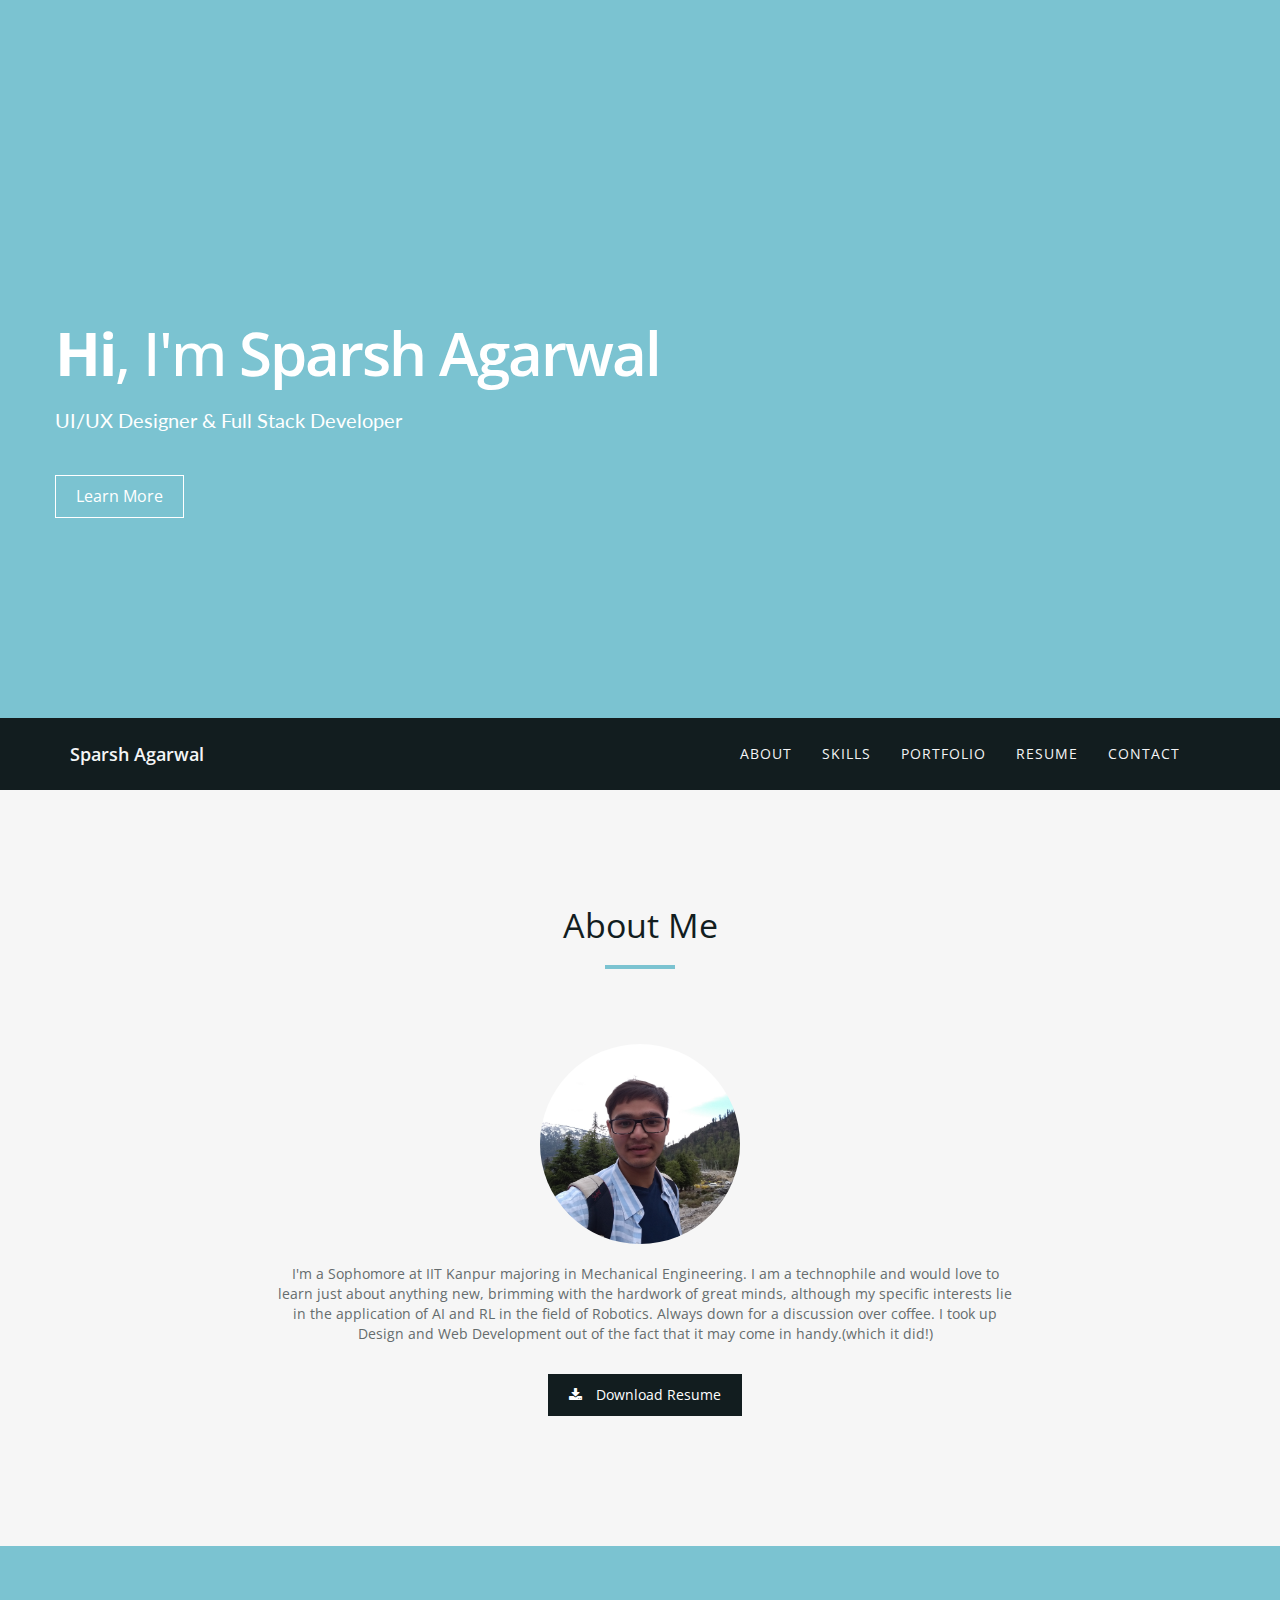
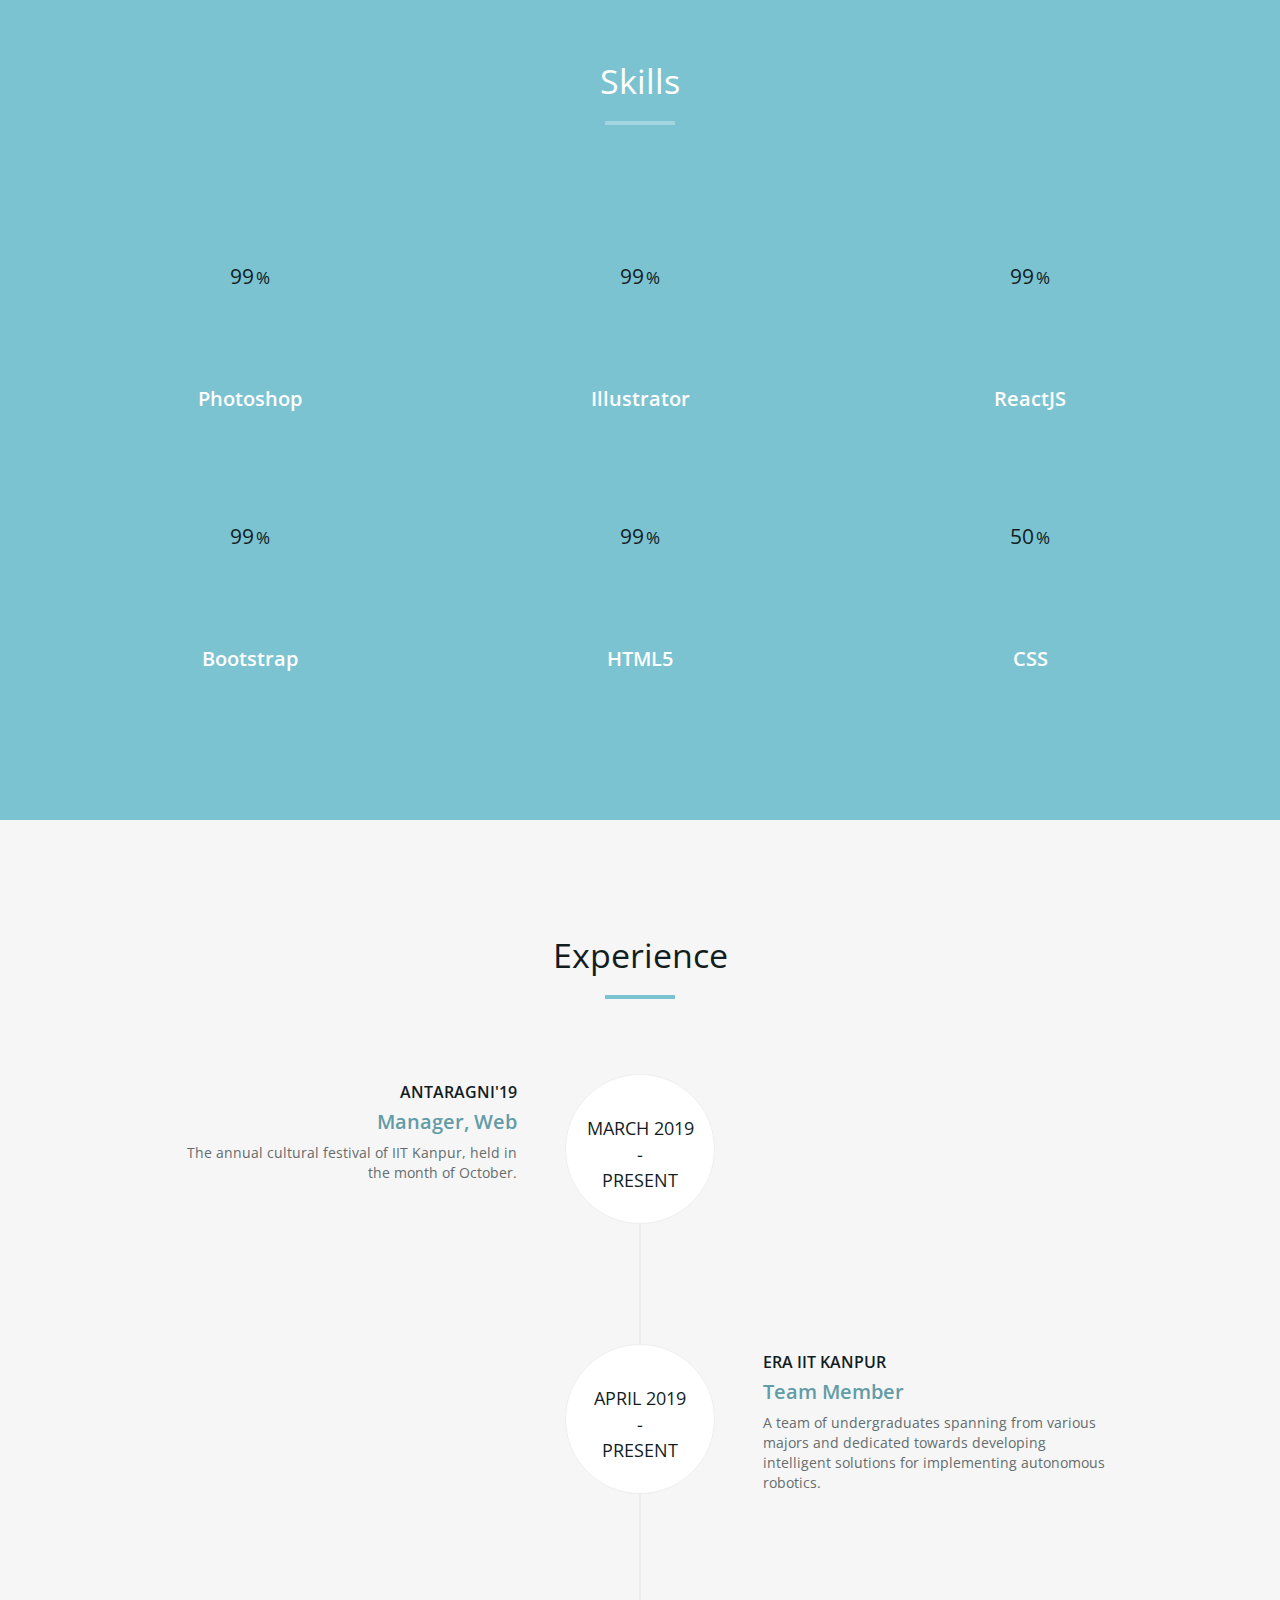
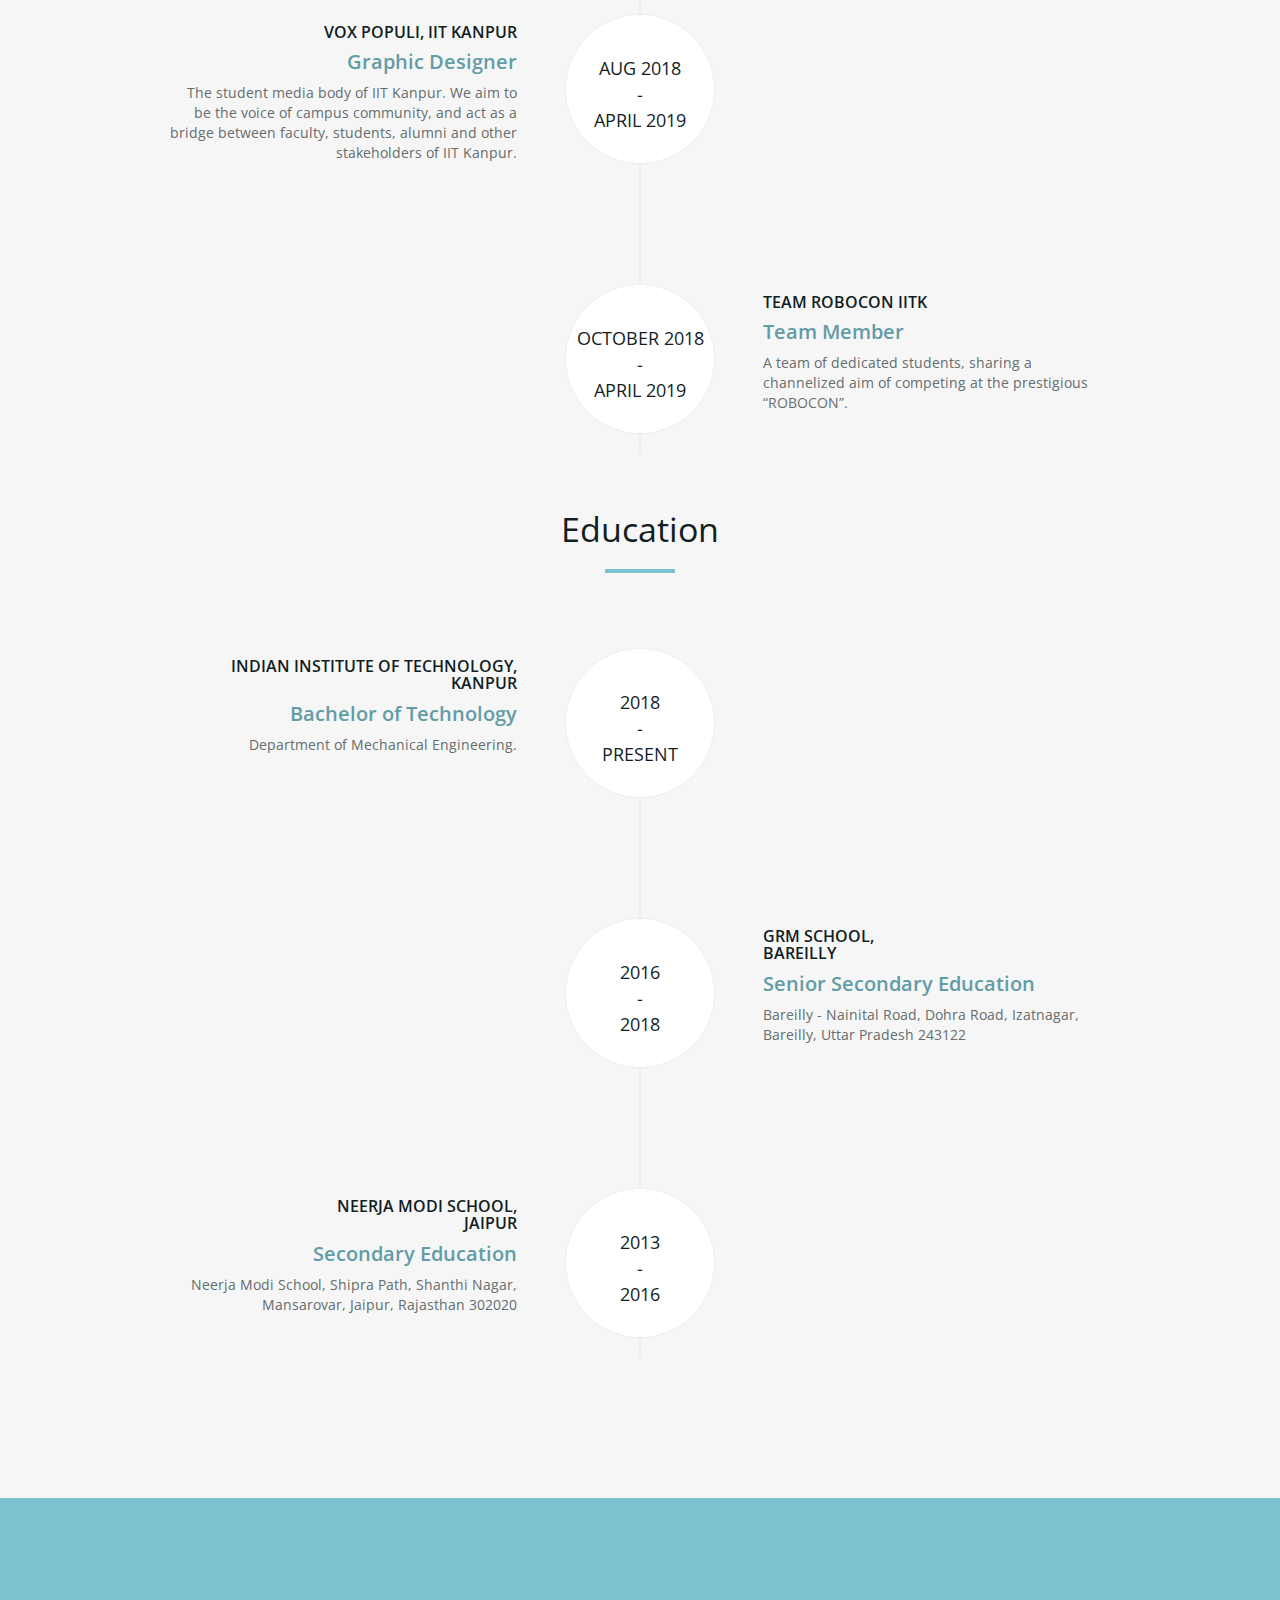
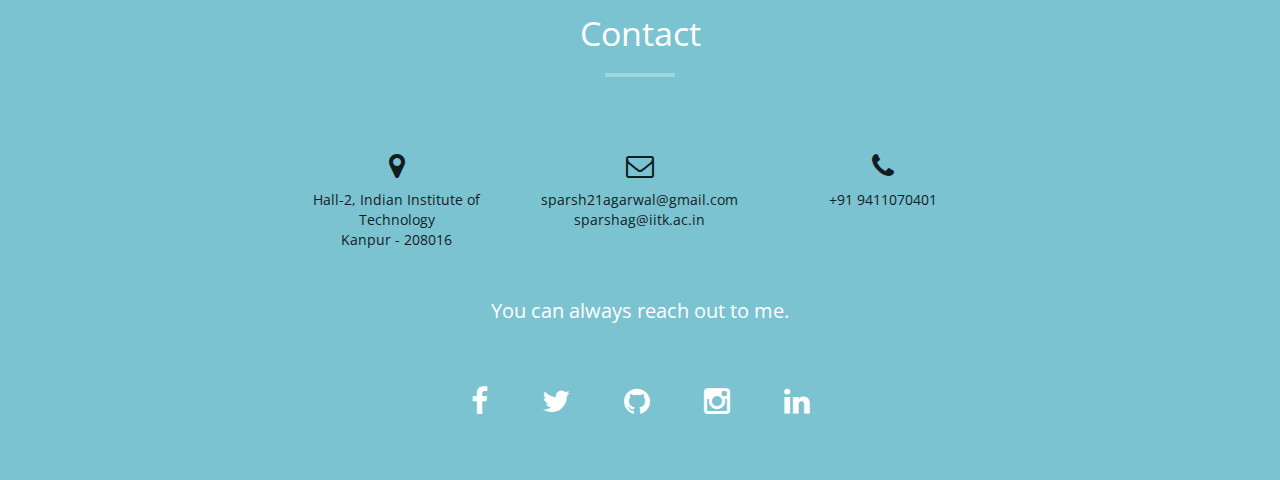
==== commit 7cb85f2e: "added profile links" ====
--- a/index.html
+++ b/index.html
@@ -3,7 +3,7 @@
 <head>
 <meta charset="utf-8">
 <meta name="viewport" content="width=device-width, initial-scale=1">
-<title>Sparsh Agarwal - UX Designer & Front End Developer</title>
+<title>Sparsh Agarwal</title>
 <meta name="description" content="">
 <meta name="author" content="">
 
@@ -418,12 +418,12 @@
       
       <div class="social">
         <ul>
-          <li><a href="#"><i class="fa fa-facebook"></i></a></li>
-          <li><a href="#"><i class="fa fa-twitter"></i></a></li>
-          <li><a href="#"><i class="fa fa-dribbble"></i></a></li>
-          <li><a href="#"><i class="fa fa-github"></i></a></li>
-          <li><a href="#"><i class="fa fa-instagram"></i></a></li>
-          <li><a href="#"><i class="fa fa-linkedin"></i></a></li>
+          <li><a href="https://www.facebook.com/enrique.pinolo?ref=bookmarks"><i class="fa fa-facebook"></i></a></li>
+          <li><a href="https://twitter.com/Sparsh47177615"><i class="fa fa-twitter"></i></a></li>
+          <!-- <li><a href="#"><i class="fa fa-dribbble"></i></a></li> -->
+          <li><a href="https://github.com/sparshag21"><i class="fa fa-github"></i></a></li>
+          <li><a href="https://www.instagram.com/sparsh_starkabreath/"><i class="fa fa-instagram"></i></a></li>
+          <li><a href="https://www.linkedin.com/in/sparsh-agarwal-368744186/"><i class="fa fa-linkedin"></i></a></li>
         </ul>
       </div>
     </div>
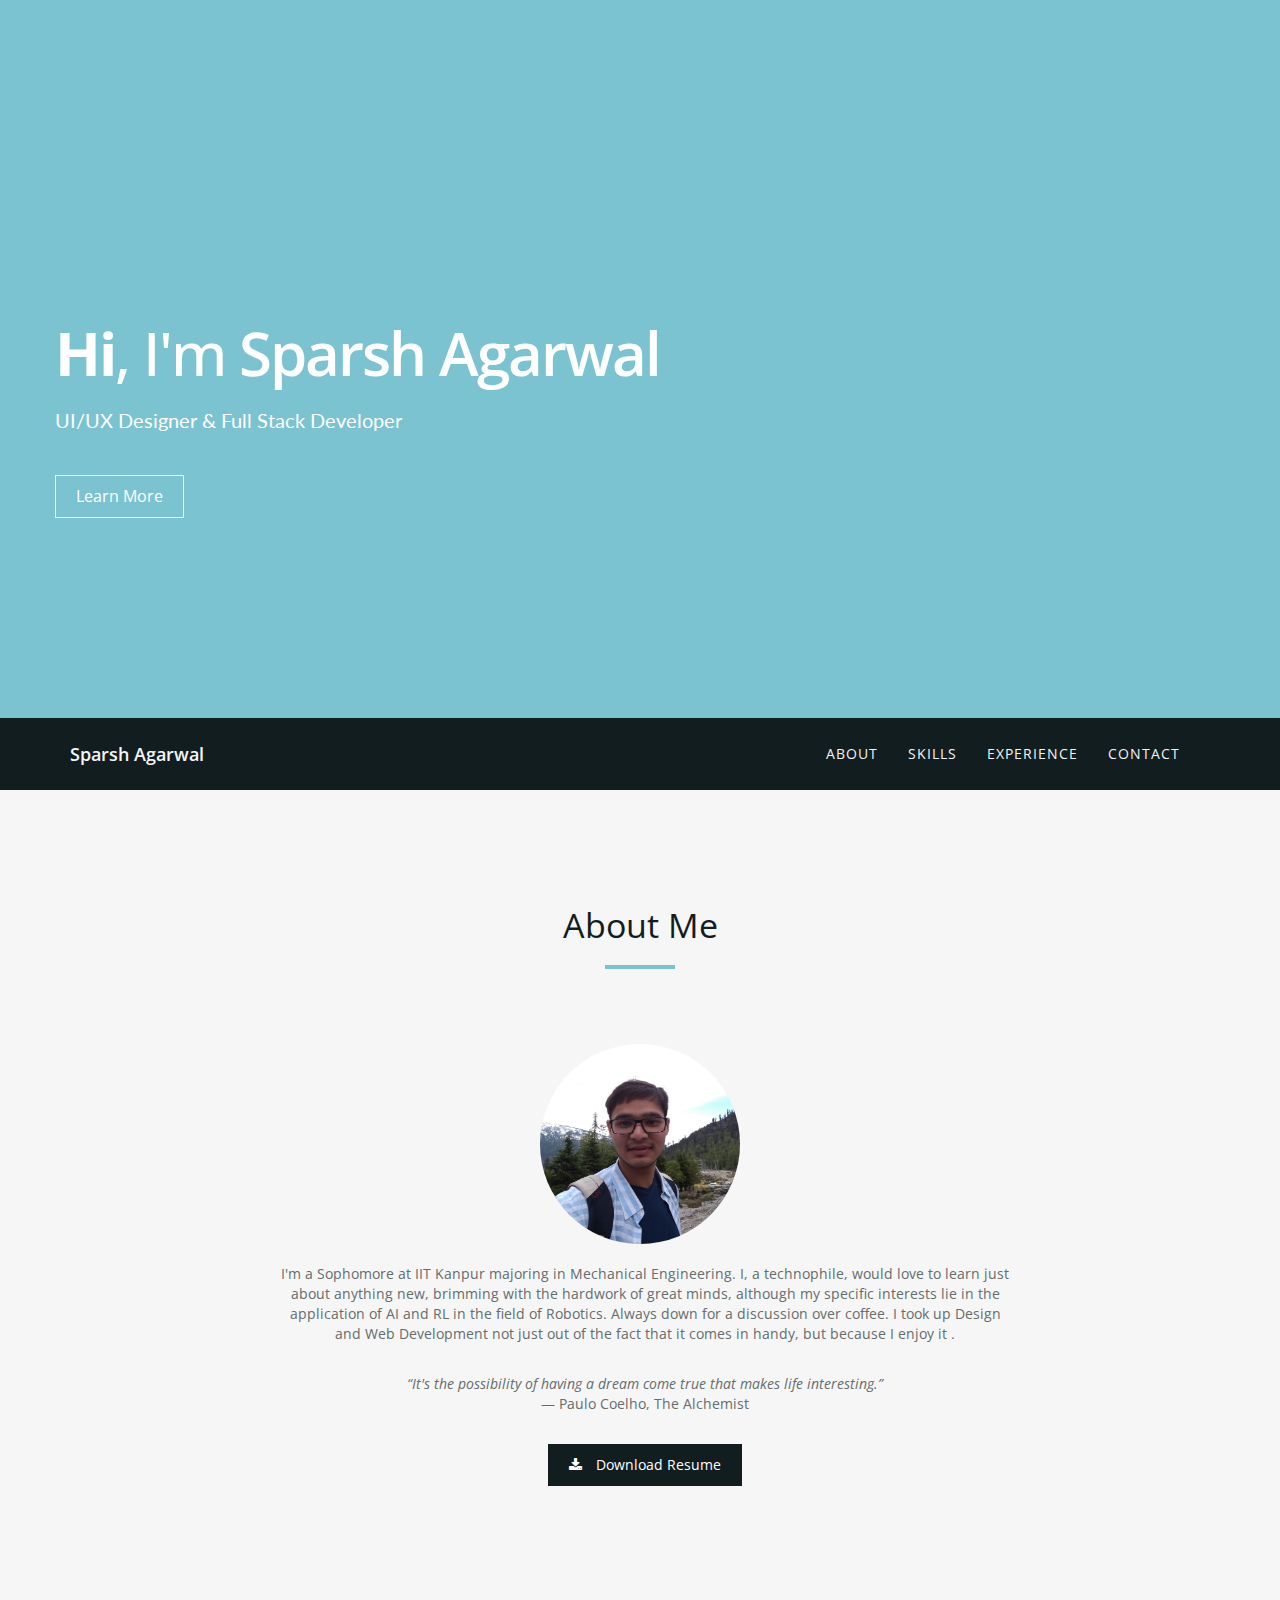
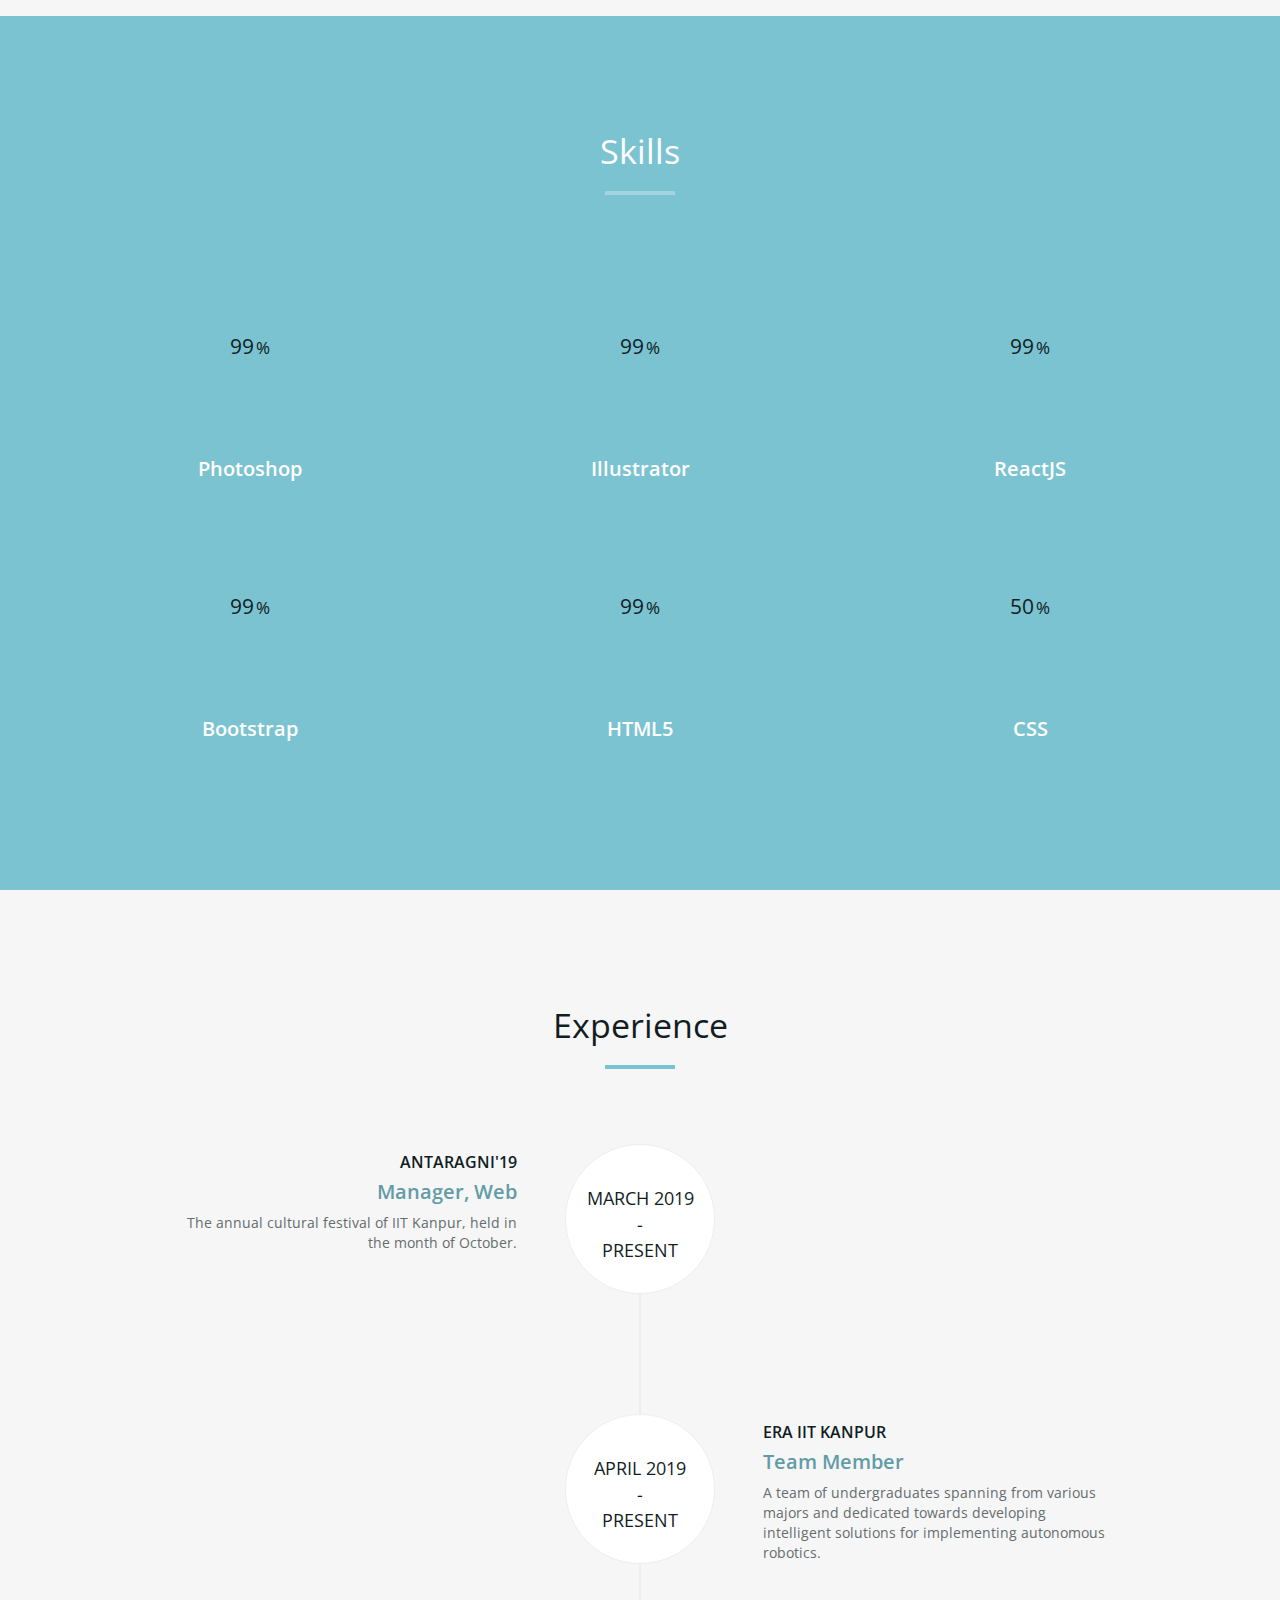
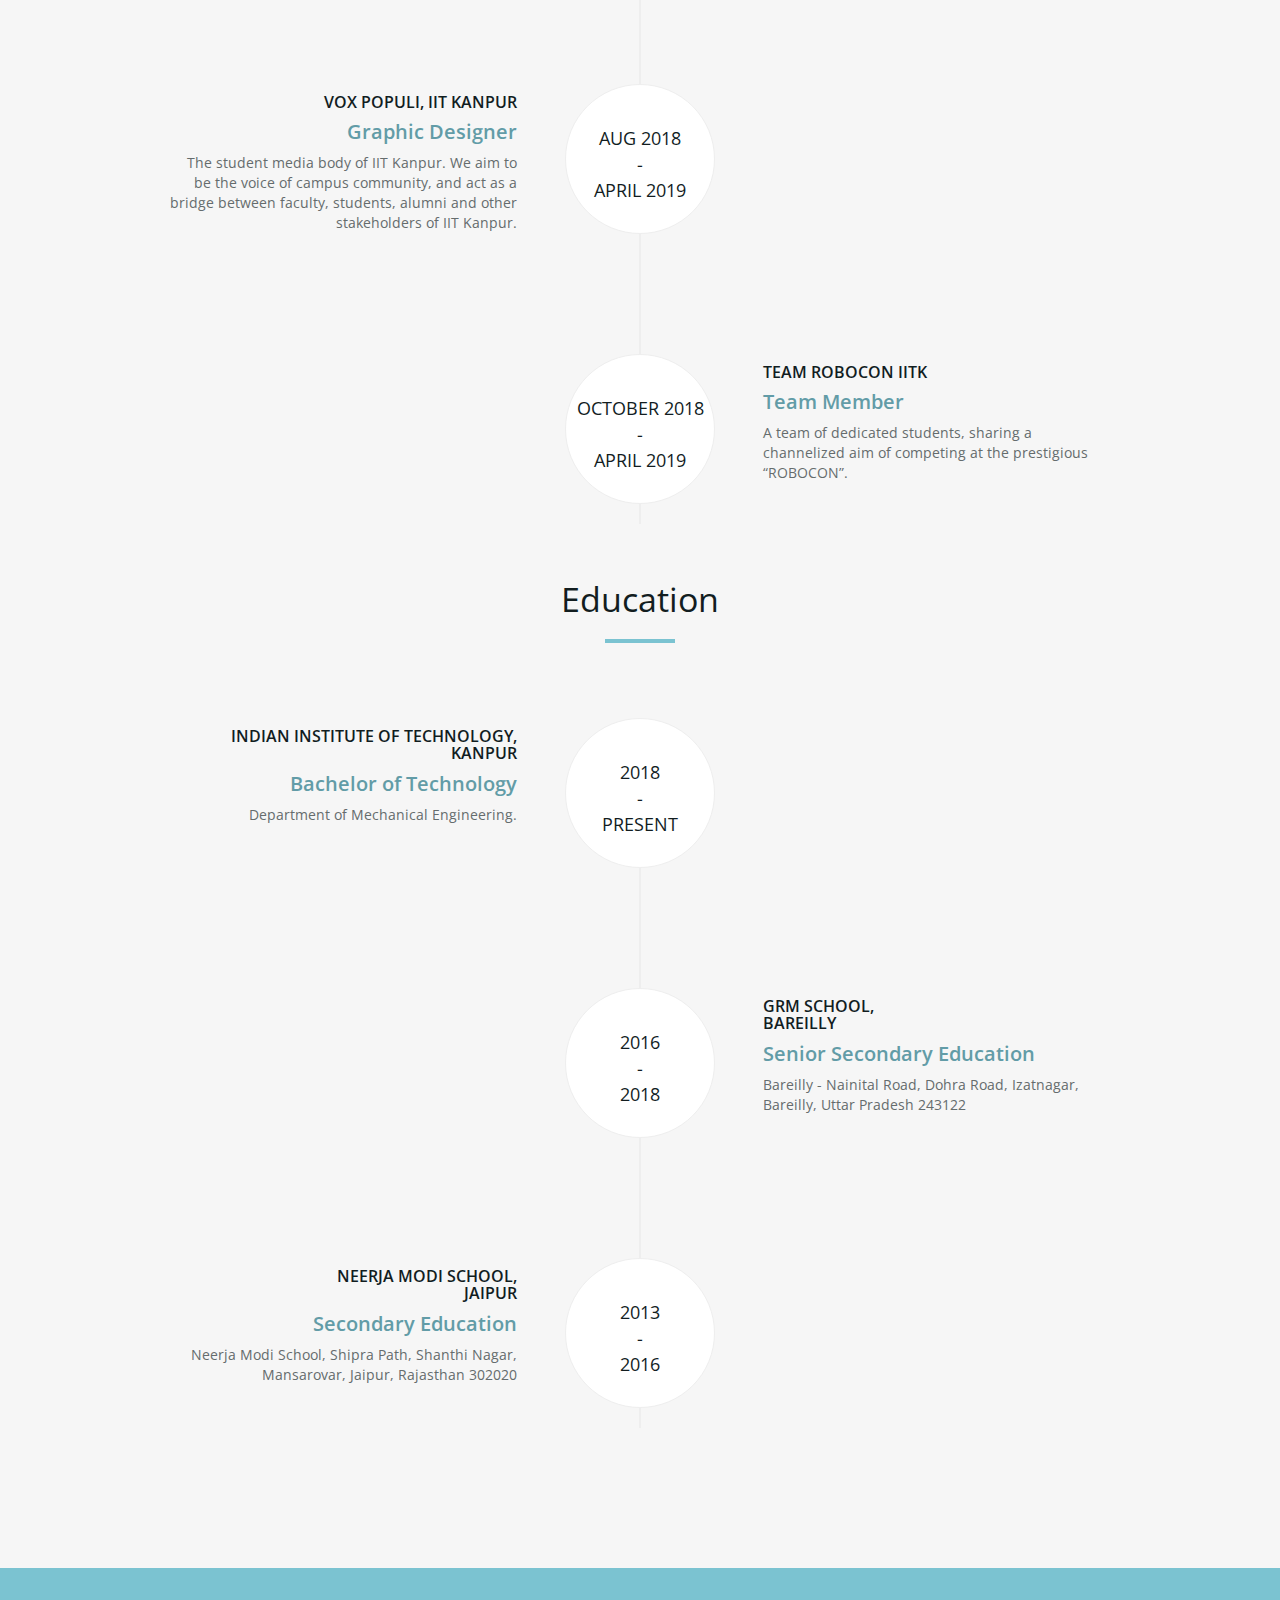
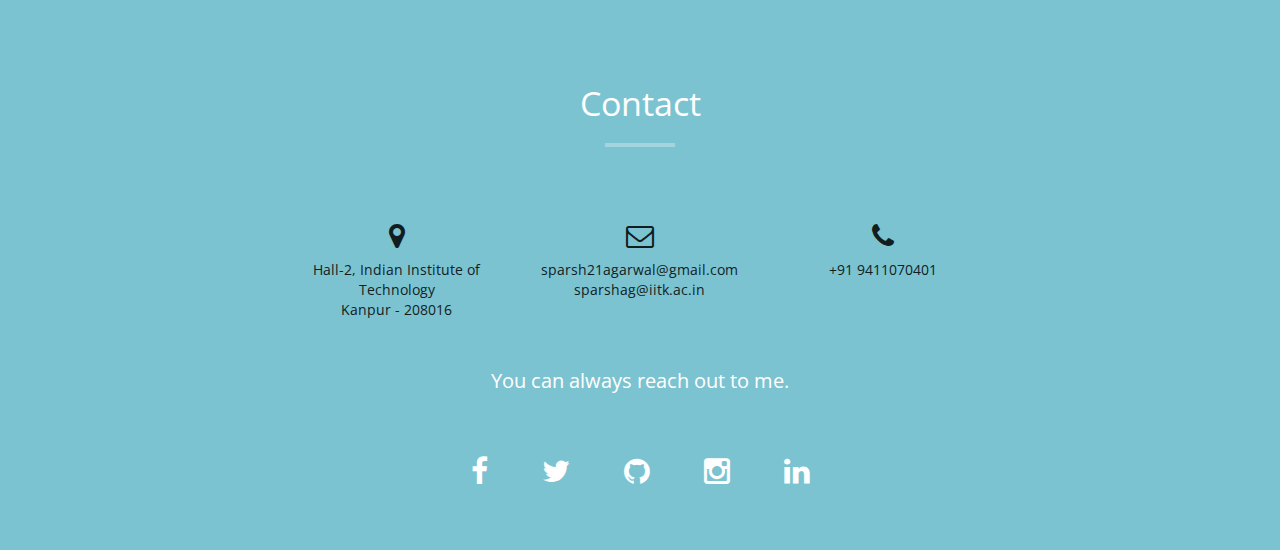
==== commit bbb291a7: "add quote and change nav bar" ====
--- a/index.html
+++ b/index.html
@@ -63,8 +63,8 @@
           <li class="hidden"> <a href="#page-top"></a> </li>
           <li> <a class="page-scroll" href="#about">About</a> </li>
           <li> <a class="page-scroll" href="#skills">Skills</a> </li>
-          <li> <a class="page-scroll" href="#portfolio">Portfolio</a> </li>
-          <li> <a class="page-scroll" href="#resume">Resume</a> </li>
+          <!-- <li> <a class="page-scroll" href="#portfolio">Portfolio</a> </li> -->
+          <li> <a class="page-scroll" href="#resume">Experience</a> </li>
           <li> <a class="page-scroll" href="#contact">Contact</a> </li>
         </ul>
       </div>
@@ -82,8 +82,10 @@
       <div class="col-md-12 text-center"><img src="img/about.jpg" class="img-responsive"></div>
       <div class="col-md-8 col-md-offset-2">
         <div class="about-text text-center">
-          <p>I'm a Sophomore at IIT Kanpur majoring in Mechanical Engineering. I am a technophile and would love to learn just about anything new, brimming with the hardwork of great minds, although my specific interests lie in the application of AI and RL in the field of Robotics. Always down for a discussion over coffee. I took up Design and Web Development out of the fact that it may come in handy.(which it did!)</p>	
-          <p></p>
+          <p>I'm a Sophomore at IIT Kanpur majoring in Mechanical Engineering. I, a technophile, would love to learn just about anything new, brimming with the hardwork of great minds, although my specific interests lie in the application of AI and RL in the field of Robotics. Always down for a discussion over coffee. I took up Design and Web Development not just out of the fact that it comes in handy, but because I enjoy it .</p>	
+          <p><i>“It's the possibility of having a dream come true that makes life interesting.” </i><br>
+
+― Paulo Coelho, The Alchemist</p>
           <p class="text-center"><a class="btn btn-primary" href="#"><i class="fa fa-download"></i> Download Resume</a></p>
         </div>
       </div>
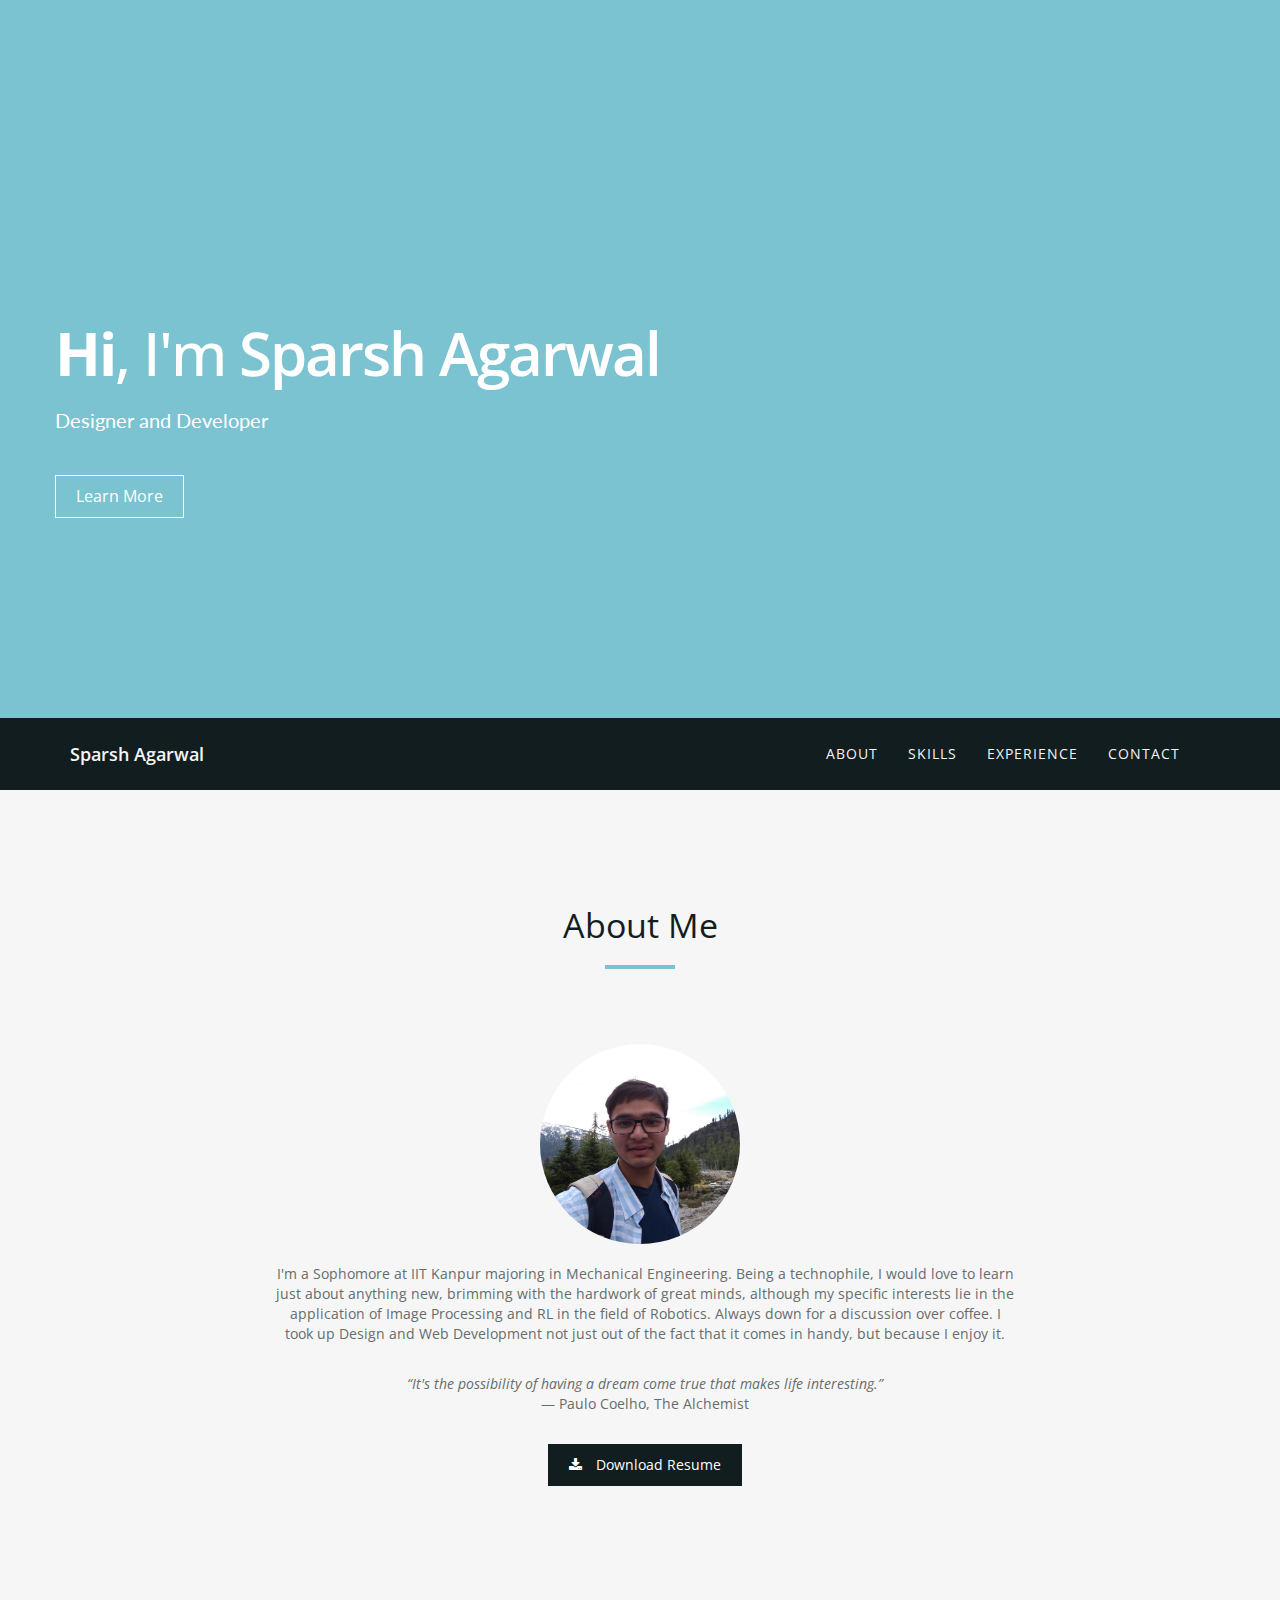
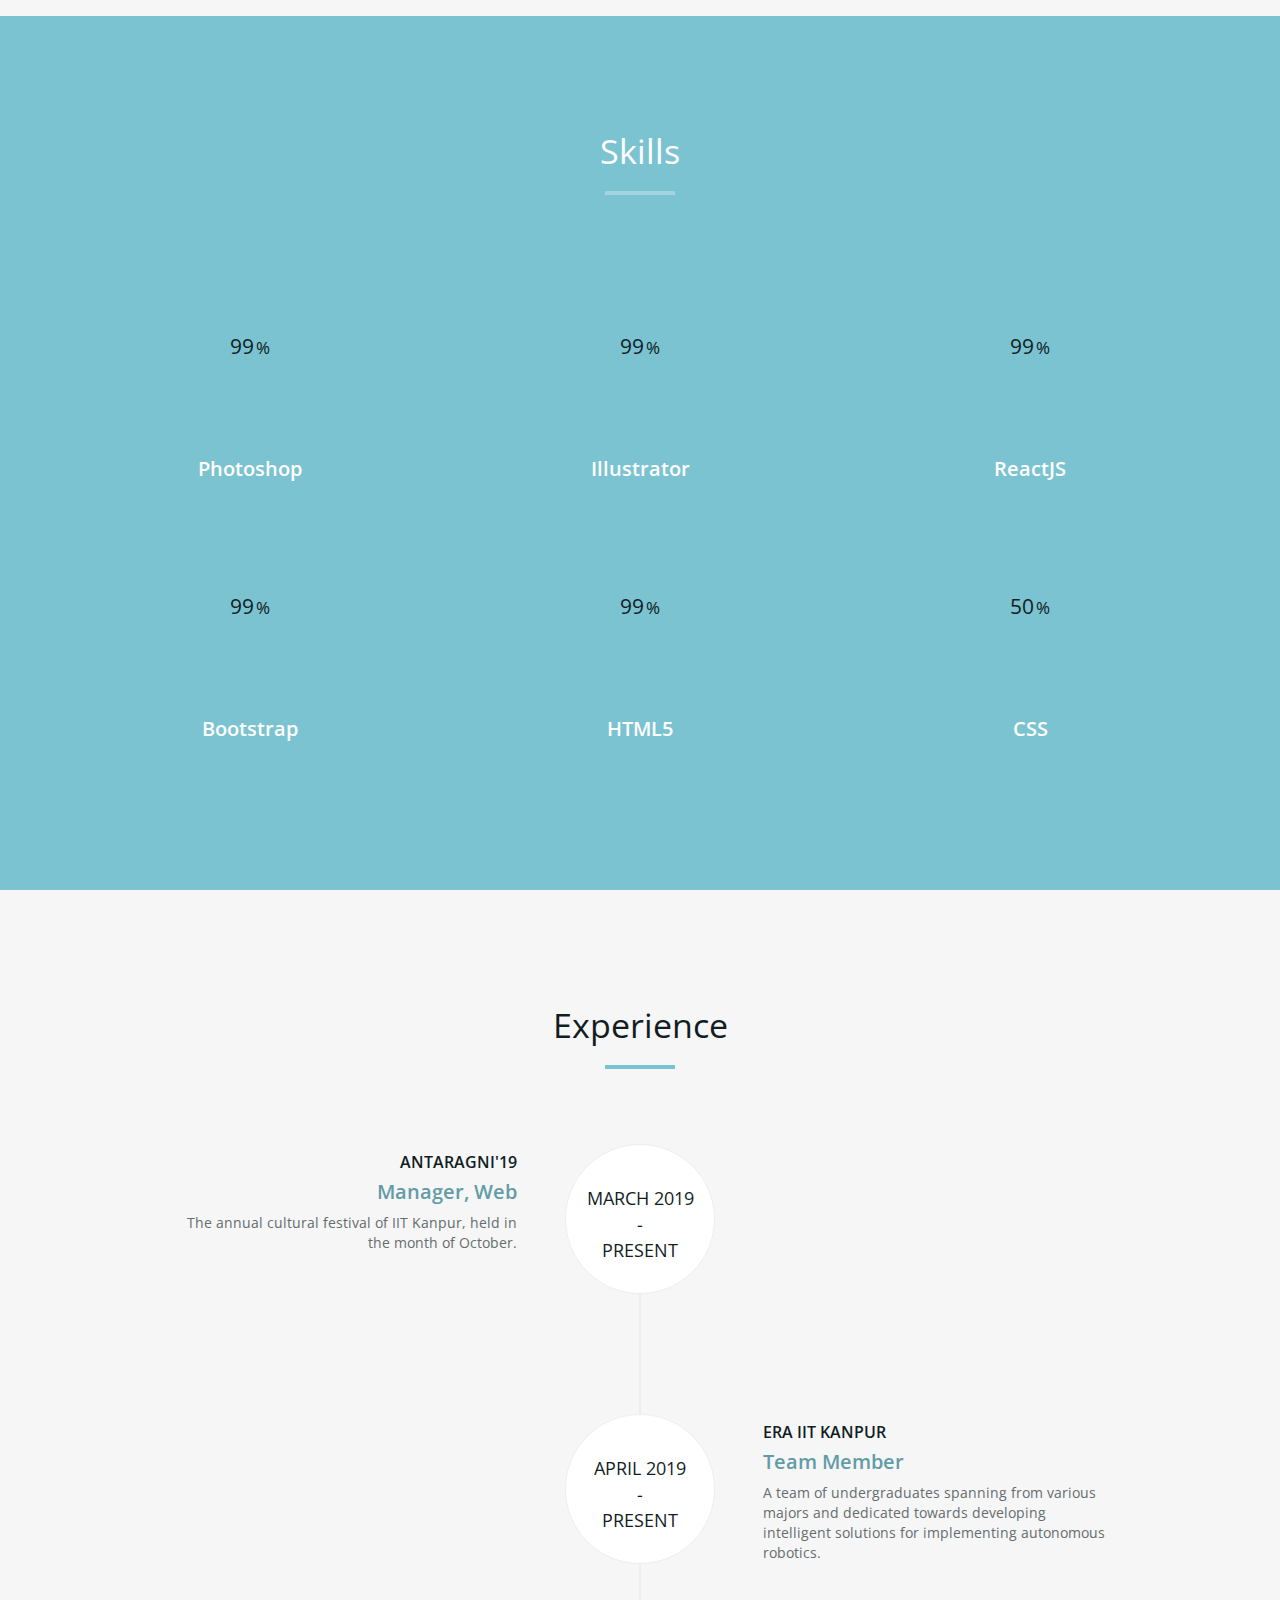
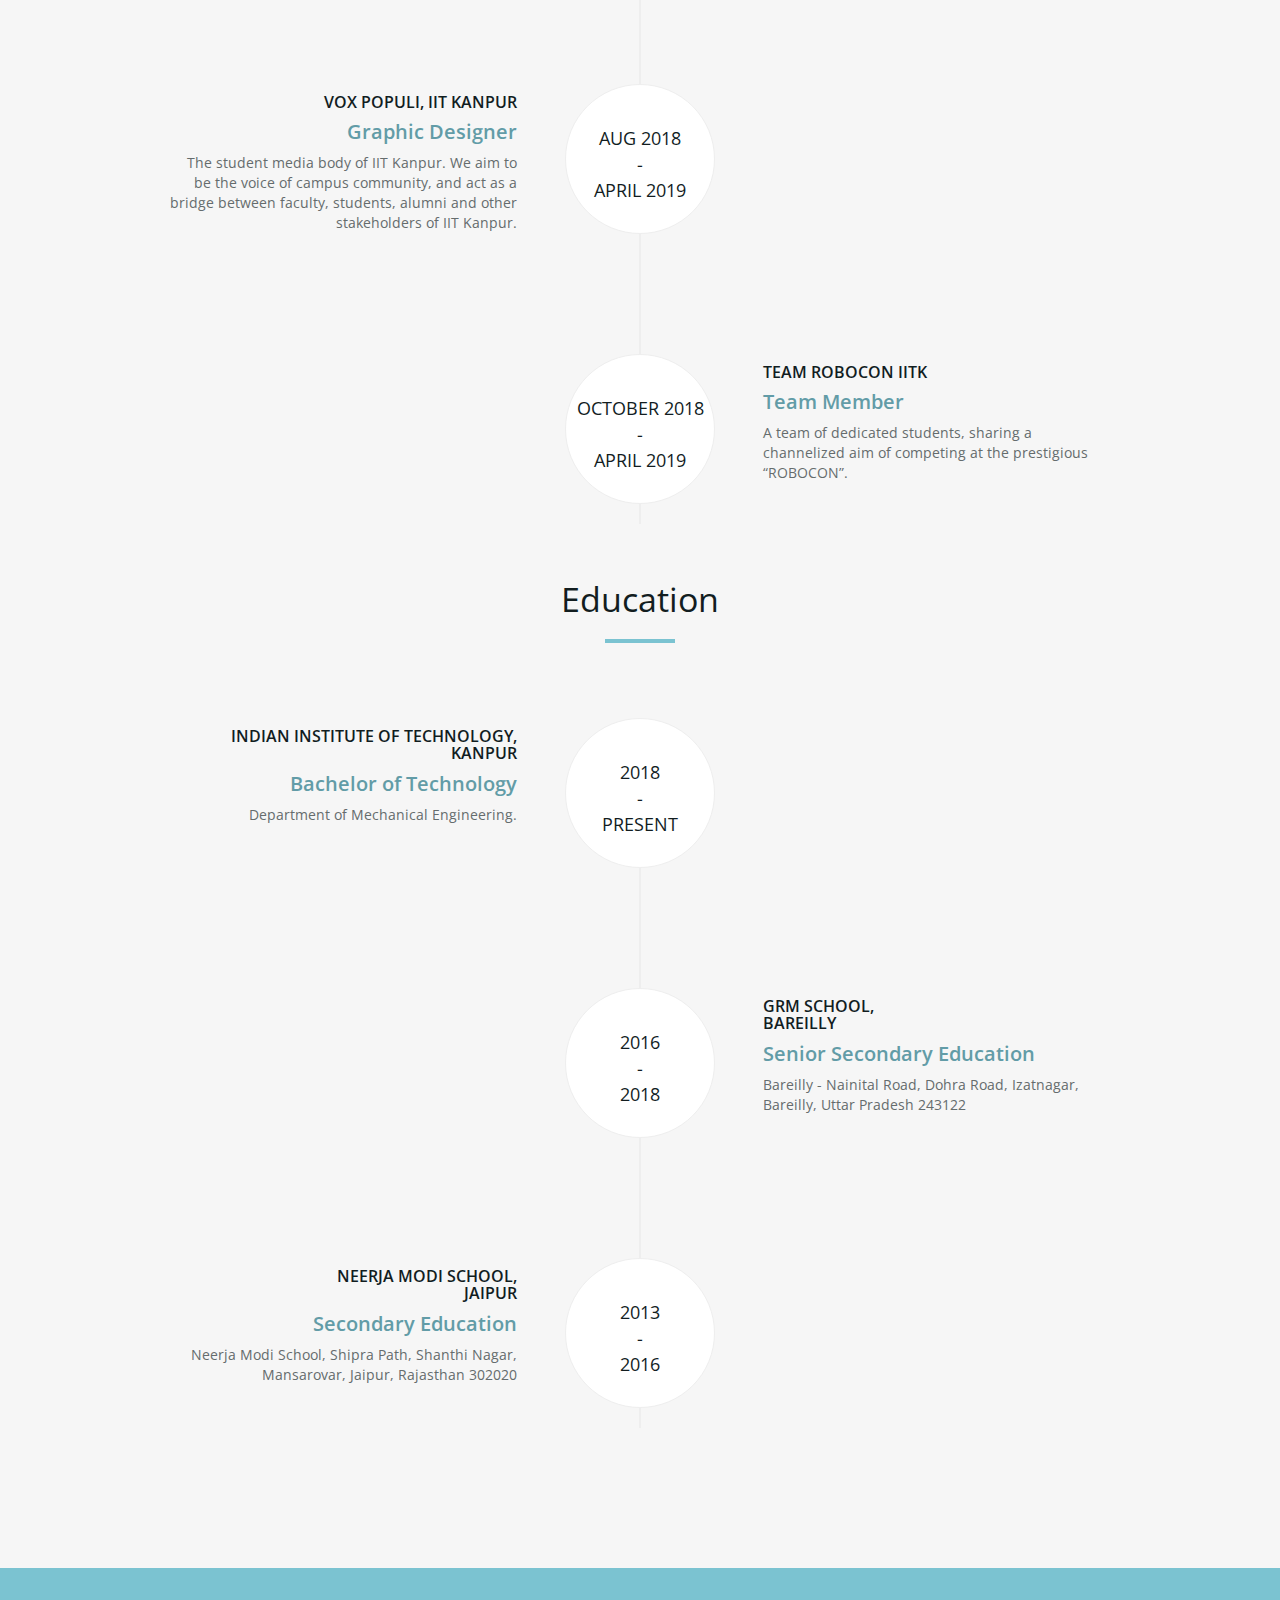
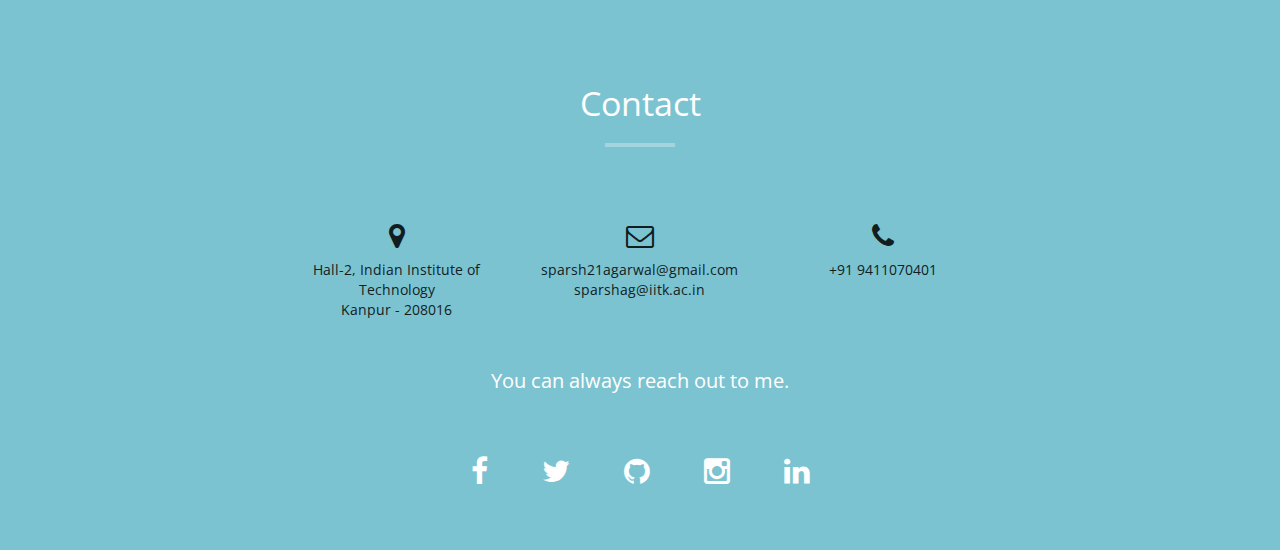
==== commit 6155f096: "change intro" ====
--- a/index.html
+++ b/index.html
@@ -42,7 +42,7 @@
       <div class="row">
         <div class="intro-text">
           <h1><b>Hi</b>, I'm <span class="name">Sparsh Agarwal</span></h1>
-          <p>UI/UX Designer & Full Stack Developer</p>
+          <p>Designer and Developer</p>
           <a href="#about" class="btn btn-default btn-lg page-scroll">Learn More</a> </div>
       </div>
     </div>
@@ -82,11 +82,12 @@
       <div class="col-md-12 text-center"><img src="img/about.jpg" class="img-responsive"></div>
       <div class="col-md-8 col-md-offset-2">
         <div class="about-text text-center">
-          <p>I'm a Sophomore at IIT Kanpur majoring in Mechanical Engineering. I, a technophile, would love to learn just about anything new, brimming with the hardwork of great minds, although my specific interests lie in the application of AI and RL in the field of Robotics. Always down for a discussion over coffee. I took up Design and Web Development not just out of the fact that it comes in handy, but because I enjoy it .</p>	
+          <p>I'm a Sophomore at IIT Kanpur majoring in Mechanical Engineering. Being a technophile, I would love to learn just about anything new,
+             brimming with the hardwork of great minds, although my specific interests lie in the application of Image Processing and RL in the field of Robotics. Always down for a discussion over coffee. I took up Design and Web Development not just out of the fact that it comes in handy, but because I enjoy it.</p>	
           <p><i>“It's the possibility of having a dream come true that makes life interesting.” </i><br>
 
 ― Paulo Coelho, The Alchemist</p>
-          <p class="text-center"><a class="btn btn-primary" href="#"><i class="fa fa-download"></i> Download Resume</a></p>
+          <p class="text-center"><a class="btn btn-primary" href="Resume.pdf"><i class="fa fa-download"></i> Download Resume</a></p>
         </div>
       </div>
     </div>
@@ -444,4 +445,4 @@
 <script type="text/javascript" src="js/contact_me.js"></script> 
 <script type="text/javascript" src="js/main.js"></script>
 </body>
-</html>+</html>
